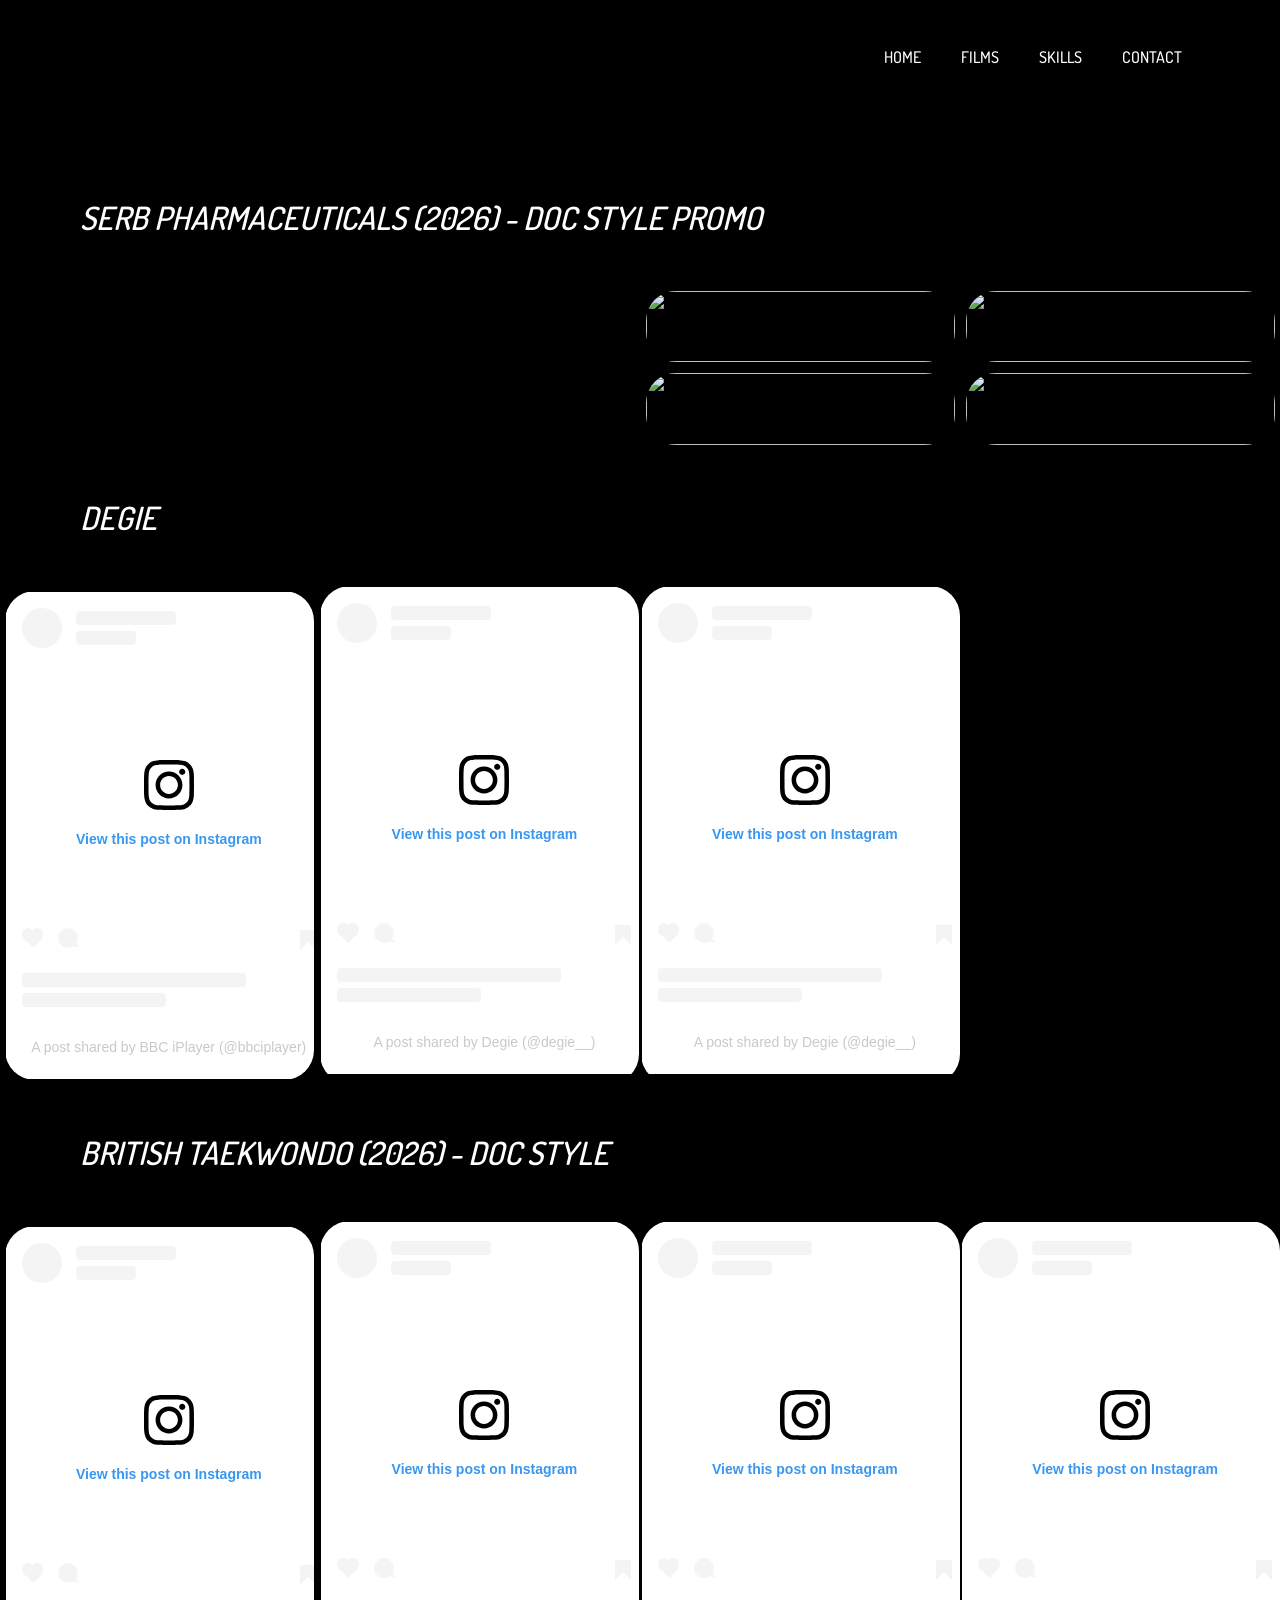
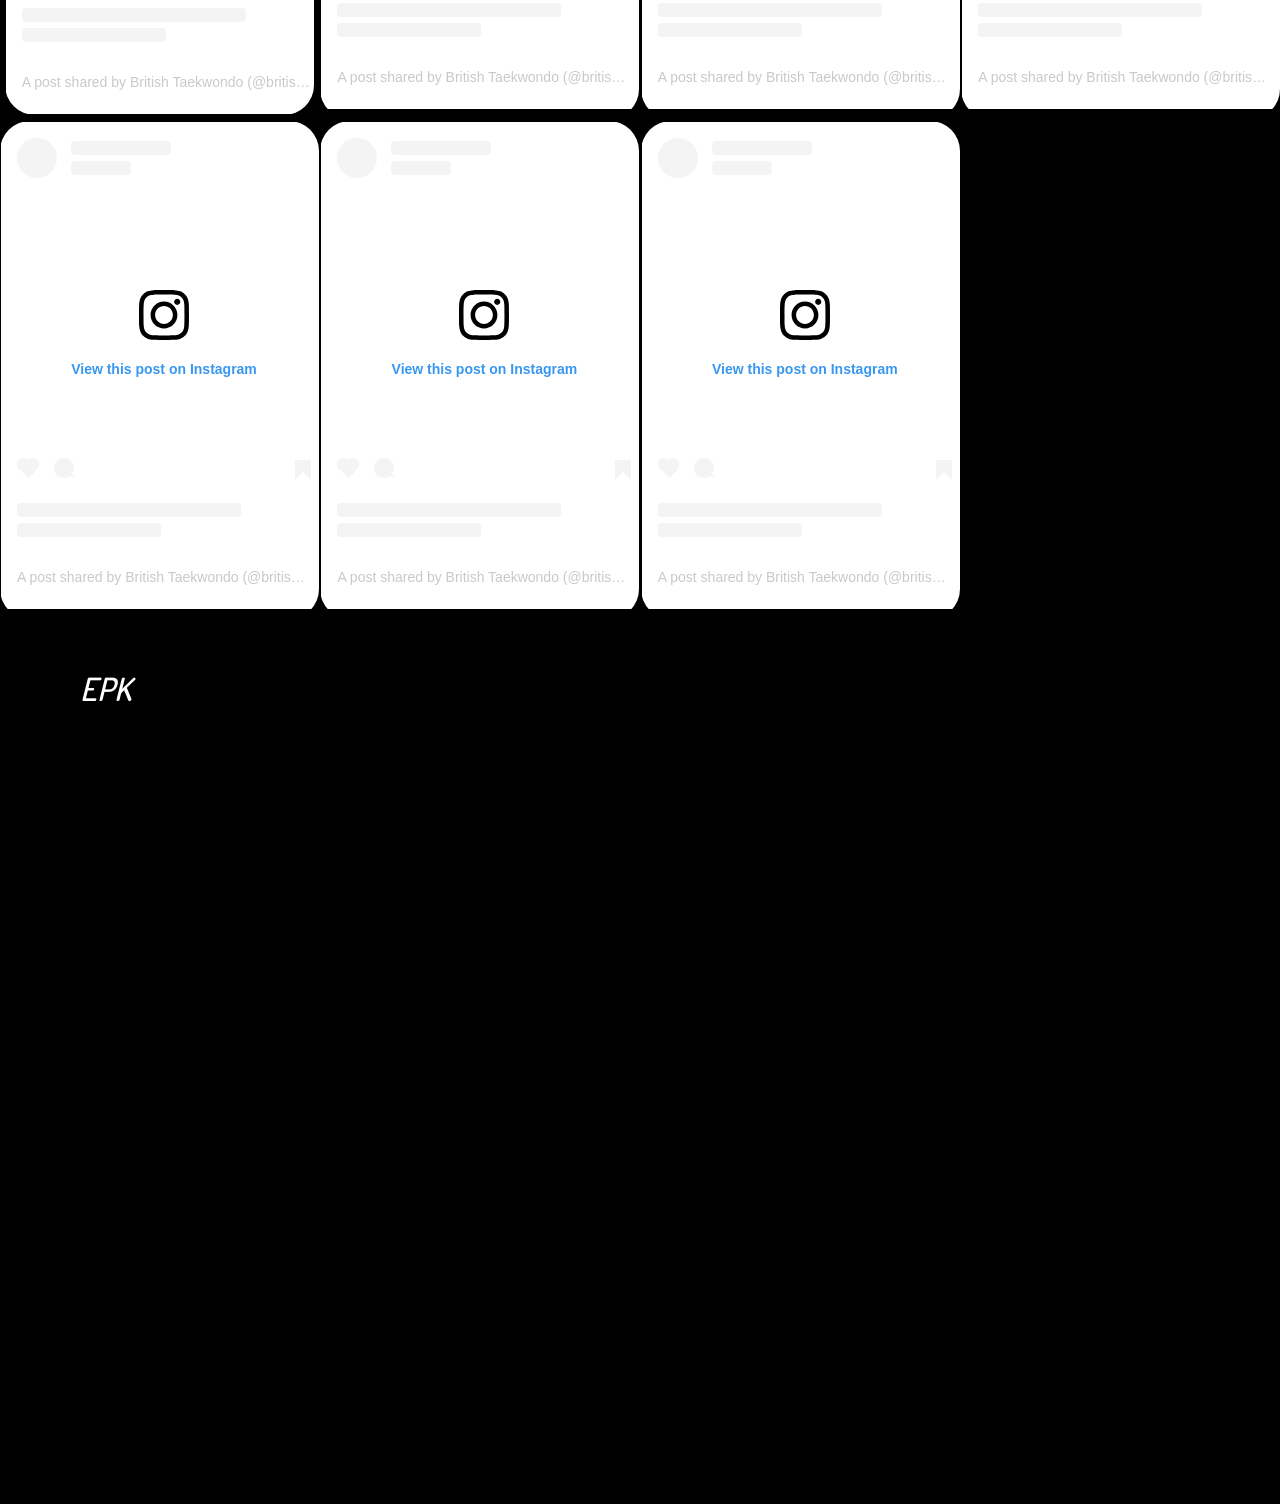
==== brandedcontent.html @ 79740eec "Add files via upload" ====
<!DOCTYPE html>
<html>
	<head>
		<title>My Page!</title>
		<link rel="stylesheet" href="styles.css">
		<link rel="stylesheet" href="gallery.css">
		<script src="jquery/jquery-4.0.0.min.js"></script>
		 <meta name="referrer" content="strict-origin-when-cross-origin" />

		<link rel="preconnect" href="https://fonts.googleapis.com">
		<link rel="preconnect" href="https://fonts.gstatic.com" crossorigin>
		<link href="https://fonts.googleapis.com/css2?family=Dosis:wght@200..800&display=swap" rel="stylesheet">
		<!--<meta name="viewport" content="width=device-width, initial-scale=1">-->
	</head>

	<body>
		<header>
			<div class="bg-image"></div>

			<nav class="navbar">
				<li><a href="index.html">Home</a></li>
				<li data-Id="FilmsMenu" class="FilmsDropDown">Films</a>
					 <div id= "FilmsMenu" style="display:none" class="filmssubnav" >
						<ul >
							<li><a href="narrative.html">Narrative</a></li>
							<li><a href="brandedcontent.html">Branded Content</a></li>
							<li><a href="musicvideos.html">Music Videos</a></li>
							<li><a href="documentary.html">Documentary</a></li>
							<li><a href="artfilm.html">Art Film</a></li>
						</ul>
					</div>
				</li>
				<li><a href="skills.html">Skills</a></li>
				<li><a href="contact.html">Contact</a></li>
			</nav>

<h1 class="MainTitle">
				<div class="PageTitle">Narrative</div><br>

				<div class="SubTitle"></div>

			</h1>


		</header>
<section class = "main-page">
</section>
<!--<h2 class="Project-Text">
<div>The Little Things (2024) - Feature Doc
</div>
</h2>
<div class="documentary-images-grid">
	<div class="documentary-video" style="grid-area: box-1">
	<div class="grid-item">
	<div class="image">
		<iframe width="560" height="315" src="https://www.youtube-nocookie.com/embed/ey2CpAncDqg?si=NuM4FH6A3A0HwoOg" title="YouTube video player" frameborder="0" allow="accelerometer; autoplay; clipboard-write; encrypted-media; gyroscope; picture-in-picture; web-share" referrerpolicy="strict-origin-when-cross-origin" allowfullscreen></iframe>
		</div>
		</div>
	</div>
	<div class="grid-container" style="grid-area: box-2">
	<div class="grid-item">
	<div class="image">
		<img  src="images/littlethings1_orig.jpg" class="littlethings"></img>
		</div>
		</div>

	</div>
	<div class="grid-container" style="grid-area: box-3">
	<div class="grid-item">
	<div class="image">
		<img  src="images/littlethings4_orig.jpg" class="littlethings"></img>
		</div>
		</div>
	</div>
	<div class="grid-container" style="grid-area: box-4">
	<div class="grid-item">
	<div class="image">
		<img  src="images/littlethings3_orig.jpg" class="littlethings"></img>
		</div>
		</div>
	</div>
	<div class="grid-container" style="grid-area: box-5">
	<div class="grid-item">
	<div class="image">
		<img  src="images/Still_3.png" class="littlethings"></img>
		</div>
		</div>
	</div>
	<div class="grid-container" style="grid-area: box-6">
	<div class="grid-item">
	<div class="image">
		<img  src="images/derianstill01_orig.png" class="littlethings"></img>
		</div>
		</div>
	</div>
	<div class="grid-container" style="grid-area: box-7">
	<div class="grid-item">
	<div class="image">
		<img  src="images/Still_2.png" class="littlethings"></img>
	</div>
	</div>
	</div>
</div>


	<h2 class="Project-Text">
<div>Iron Ladies (2025) - Feature Doc
</div>
</h2>


<div class="documentary-images-grid">
	<div class="documentary-video" style="grid-area: box-8">
	<div class="grid-item">
	<div class="image">
		<iframe width="560" height="315" src="https://www.youtube-nocookie.com/embed/KkQBOaJjW_s?si=P8Co6P8lNcVdKnI_" title="YouTube video player" frameborder="0" allow="accelerometer; autoplay; clipboard-write; encrypted-media; gyroscope; picture-in-picture; web-share" referrerpolicy="strict-origin-when-cross-origin" allowfullscreen></iframe>
		</div>
		</div>
	</div>
	<div class="grid-container" style="grid-area: box-9">
	<div class="grid-item">
	<div class="image">
		<img src="images/ironladies01.jpg" class="littlethings"></img>
		</div>
		</div>

	</div>
	<div class="grid-container" style="grid-area: box-10">
	<div class="grid-item">
	<div class="image">
		<img  src="images/ironladies02.jpg" class="littlethings"></img>
		</div>
		</div>
	</div>
	<div class="grid-container" style="grid-area: box-11">
	<div class="grid-item">
	<div class="image">
		<img  src="images/ironladies03.jpg" class="littlethings"></img>
		</div>
		</div>
	</div>
	<div class="grid-container" style="grid-area: box-12">
	<div class="grid-item">
	<div class="image">
		<img  src="images/ironladies04.jpg" class="littlethings"></img>
		</div>
		</div>
	</div>
	<div class="grid-container" style="grid-area: box-13">
	<div class="grid-item">
	<div class="image">
		<img  src="images/ironladies05.jpg" class="littlethings"></img>
		</div>
		</div>
	</div>
	<div class="grid-container" style="grid-area: box-14">
	<div class="grid-item">
	<div class="image">
		<img  src="images/ironladies06.jpg" class="littlethings"></img>
	</div>
	</div>
	</div>
	</div>

	<h2 class="Project-Text">
<div>Gift of Time (2020) Short Doc
</div>
</h2>


<div class="documentary-images-grid">
	<div class="documentary-video" style="grid-area: box-15">
	<div class="grid-item">
	<div class="image">
		<iframe title="vimeo-player" src="https://player.vimeo.com/video/395335014?h=f20d077ee0" width="640" height="360" frameborder="0" referrerpolicy="strict-origin-when-cross-origin" allow="autoplay; fullscreen; picture-in-picture; clipboard-write; encrypted-media; web-share"   allowfullscreen></iframe>
		</div>
		</div>
	</div>
	<div class="grid-container" style="grid-area: box-16">
	<div class="grid-item">
	<div class="image">
		<img  src="images/giftoftime01.png" class="littlethings"></img>
		</div>
		</div>

	</div>
	<div class="grid-container" style="grid-area: box-17">
	<div class="grid-item">
	<div class="image">
		<img  src="images/giftoftime02.png" class="littlethings"></img>
		</div>
		</div>
		</div>
		</div>
<h2 class="Project-Text">
<div>Gift of Time (2020) Short Doc
</div>
</h2>-->
<div class="parent-grid-DISABLED">
<div class="video-grid">

</div>

<h2 class="Project-Text">
<div>SERB Pharmaceuticals (2026) - Doc Style Promo
</div>
</h2>
<div class="new-images-grid">

<div class="grid-container-new">
				<div class="grid-item-video-new">
				<div class="video-new">
					<iframe width="560" height="315" src="https://www.youtube-nocookie.com/embed/b84RQvhLs9Y?si=5wlZ6siwuFZRDehz" title="YouTube video player" frameborder="0" allow="accelerometer; autoplay; clipboard-write; encrypted-media; gyroscope; picture-in-picture; web-share" referrerpolicy="strict-origin-when-cross-origin" allowfullscreen></iframe>
					</div>
					</div>

				</div>


					<div class="grid-container-new">
				<div class="grid-item-new">
				<div class="image-new">
					<img src="images/serb01.jpg" class="littlethings"></img>
					</div>
					</div>

				</div>
				<div class="grid-container-new">
				<div class="grid-item-new">
				<div class="image-new">
					<img  src="images/serb02.jpg" class="littlethings"></img>
					</div>
					</div>
				</div>
				<div class="grid-container-new">
				<div class="grid-item-new">
				<div class="image-new">
					<img  src="images/serb03.jpg" class="littlethings"></img>
					</div>
					</div>
				</div>
				<div class="grid-container-new" >
				<div class="grid-item-new">
				<div class="image-new">
					<img  src="images/serb04.jpg" class="littlethings"></img>
					</div>
					</div>
				</div>







</div>

<h2 class="Project-Text">
<div>Degie
</div>
</h2>
<div class="new-images-grid">

<div class="grid-container-reels">

<div class="grid-item-new">
<div class="image-new">
<blockquote class="instagram-media" data-instgrm-permalink="https://www.instagram.com/reel/DfH4t9-I39t/?utm_source=ig_embed&amp;utm_campaign=loading" data-instgrm-version="14" style=" background:#FFF; border:0; border-radius:3px; box-shadow:0 0 1px 0 rgba(0,0,0,0.5),0 1px 10px 0 rgba(0,0,0,0.15); margin: 1px; max-width:540px; min-width:326px; padding:0; width:99.375%; width:-webkit-calc(100% - 2px); width:calc(100% - 2px);"><div style="padding:16px;"> <a href="https://www.instagram.com/reel/DfH4t9-I39t/?utm_source=ig_embed&amp;utm_campaign=loading" style=" background:#FFFFFF; line-height:0; padding:0 0; text-align:center; text-decoration:none; width:100%;" target="_blank"> <div style=" display: flex; flex-direction: row; align-items: center;"> <div style="background-color: #F4F4F4; border-radius: 50%; flex-grow: 0; height: 40px; margin-right: 14px; width: 40px;"></div> <div style="display: flex; flex-direction: column; flex-grow: 1; justify-content: center;"> <div style=" background-color: #F4F4F4; border-radius: 4px; flex-grow: 0; height: 14px; margin-bottom: 6px; width: 100px;"></div> <div style=" background-color: #F4F4F4; border-radius: 4px; flex-grow: 0; height: 14px; width: 60px;"></div></div></div><div style="padding: 19% 0;"></div> <div style="display:block; height:50px; margin:0 auto 12px; width:50px;"><svg width="50px" height="50px" viewBox="0 0 60 60" version="1.1" xmlns="https://www.w3.org/2000/svg" xmlns:xlink="https://www.w3.org/1999/xlink"><g stroke="none" stroke-width="1" fill="none" fill-rule="evenodd"><g transform="translate(-511.000000, -20.000000)" fill="#000000"><g><path d="M556.869,30.41 C554.814,30.41 553.148,32.076 553.148,34.131 C553.148,36.186 554.814,37.852 556.869,37.852 C558.924,37.852 560.59,36.186 560.59,34.131 C560.59,32.076 558.924,30.41 556.869,30.41 M541,60.657 C535.114,60.657 530.342,55.887 530.342,50 C530.342,44.114 535.114,39.342 541,39.342 C546.887,39.342 551.658,44.114 551.658,50 C551.658,55.887 546.887,60.657 541,60.657 M541,33.886 C532.1,33.886 524.886,41.1 524.886,50 C524.886,58.899 532.1,66.113 541,66.113 C549.9,66.113 557.115,58.899 557.115,50 C557.115,41.1 549.9,33.886 541,33.886 M565.378,62.101 C565.244,65.022 564.756,66.606 564.346,67.663 C563.803,69.06 563.154,70.057 562.106,71.106 C561.058,72.155 560.06,72.803 558.662,73.347 C557.607,73.757 556.021,74.244 553.102,74.378 C549.944,74.521 548.997,74.552 541,74.552 C533.003,74.552 532.056,74.521 528.898,74.378 C525.979,74.244 524.393,73.757 523.338,73.347 C521.94,72.803 520.942,72.155 519.894,71.106 C518.846,70.057 518.197,69.06 517.654,67.663 C517.244,66.606 516.755,65.022 516.623,62.101 C516.479,58.943 516.448,57.996 516.448,50 C516.448,42.003 516.479,41.056 516.623,37.899 C516.755,34.978 517.244,33.391 517.654,32.338 C518.197,30.938 518.846,29.942 519.894,28.894 C520.942,27.846 521.94,27.196 523.338,26.654 C524.393,26.244 525.979,25.756 528.898,25.623 C532.057,25.479 533.004,25.448 541,25.448 C548.997,25.448 549.943,25.479 553.102,25.623 C556.021,25.756 557.607,26.244 558.662,26.654 C560.06,27.196 561.058,27.846 562.106,28.894 C563.154,29.942 563.803,30.938 564.346,32.338 C564.756,33.391 565.244,34.978 565.378,37.899 C565.522,41.056 565.552,42.003 565.552,50 C565.552,57.996 565.522,58.943 565.378,62.101 M570.82,37.631 C570.674,34.438 570.167,32.258 569.425,30.349 C568.659,28.377 567.633,26.702 565.965,25.035 C564.297,23.368 562.623,22.342 560.652,21.575 C558.743,20.834 556.562,20.326 553.369,20.18 C550.169,20.033 549.148,20 541,20 C532.853,20 531.831,20.033 528.631,20.18 C525.438,20.326 523.257,20.834 521.349,21.575 C519.376,22.342 517.703,23.368 516.035,25.035 C514.368,26.702 513.342,28.377 512.574,30.349 C511.834,32.258 511.326,34.438 511.181,37.631 C511.035,40.831 511,41.851 511,50 C511,58.147 511.035,59.17 511.181,62.369 C511.326,65.562 511.834,67.743 512.574,69.651 C513.342,71.625 514.368,73.296 516.035,74.965 C517.703,76.634 519.376,77.658 521.349,78.425 C523.257,79.167 525.438,79.673 528.631,79.82 C531.831,79.965 532.853,80.001 541,80.001 C549.148,80.001 550.169,79.965 553.369,79.82 C556.562,79.673 558.743,79.167 560.652,78.425 C562.623,77.658 564.297,76.634 565.965,74.965 C567.633,73.296 568.659,71.625 569.425,69.651 C570.167,67.743 570.674,65.562 570.82,62.369 C570.966,59.17 571,58.147 571,50 C571,41.851 570.966,40.831 570.82,37.631"></path></g></g></g></svg></div><div style="padding-top: 8px;"> <div style=" color:#3897f0; font-family:Arial,sans-serif; font-size:14px; font-style:normal; font-weight:550; line-height:18px;">View this post on Instagram</div></div><div style="padding: 12.5% 0;"></div> <div style="display: flex; flex-direction: row; margin-bottom: 14px; align-items: center;"><div> <div style="background-color: #F4F4F4; border-radius: 50%; height: 12.5px; width: 12.5px; transform: translateX(0px) translateY(7px);"></div> <div style="background-color: #F4F4F4; height: 12.5px; transform: rotate(-45deg) translateX(3px) translateY(1px); width: 12.5px; flex-grow: 0; margin-right: 14px; margin-left: 2px;"></div> <div style="background-color: #F4F4F4; border-radius: 50%; height: 12.5px; width: 12.5px; transform: translateX(9px) translateY(-18px);"></div></div><div style="margin-left: 8px;"> <div style=" background-color: #F4F4F4; border-radius: 50%; flex-grow: 0; height: 20px; width: 20px;"></div> <div style=" width: 0; height: 0; border-top: 2px solid transparent; border-left: 6px solid #f4f4f4; border-bottom: 2px solid transparent; transform: translateX(16px) translateY(-4px) rotate(30deg)"></div></div><div style="margin-left: auto;"> <div style=" width: 0px; border-top: 8px solid #F4F4F4; border-right: 8px solid transparent; transform: translateY(16px);"></div> <div style=" background-color: #F4F4F4; flex-grow: 0; height: 12px; width: 16px; transform: translateY(-4px);"></div> <div style=" width: 0; height: 0; border-top: 8px solid #F4F4F4; border-left: 8px solid transparent; transform: translateY(-4px) translateX(8px);"></div></div></div> <div style="display: flex; flex-direction: column; flex-grow: 1; justify-content: center; margin-bottom: 24px;"> <div style=" background-color: #F4F4F4; border-radius: 4px; flex-grow: 0; height: 14px; margin-bottom: 6px; width: 224px;"></div> <div style=" background-color: #F4F4F4; border-radius: 4px; flex-grow: 0; height: 14px; width: 144px;"></div></div></a><p style=" color:#c9c8cd; font-family:Arial,sans-serif; font-size:14px; line-height:17px; margin-bottom:0; margin-top:8px; overflow:hidden; padding:8px 0 7px; text-align:center; text-overflow:ellipsis; white-space:nowrap;"><a href="https://www.instagram.com/reel/DfH4t9-I39t/?utm_source=ig_embed&amp;utm_campaign=loading" style=" color:#c9c8cd; font-family:Arial,sans-serif; font-size:14px; font-style:normal; font-weight:normal; line-height:17px; text-decoration:none;" target="_blank">A post shared by BBC iPlayer (@bbciplayer)</a></p></div></blockquote>
<script async src="//www.instagram.com/embed.js"></script>


</div>
</div>
</div>

<div class="grid-item-new">
<div class="image-new">
<blockquote class="instagram-media" data-instgrm-permalink="https://www.instagram.com/reel/Db6PVHSEe67/?utm_source=ig_embed&amp;utm_campaign=loading" data-instgrm-version="14" style=" background:#FFF; border:0; border-radius:3px; box-shadow:0 0 1px 0 rgba(0,0,0,0.5),0 1px 10px 0 rgba(0,0,0,0.15); margin: 1px; max-width:540px; min-width:326px; padding:0; width:99.375%; width:-webkit-calc(100% - 2px); width:calc(100% - 2px);"><div style="padding:16px;"> <a href="https://www.instagram.com/reel/Db6PVHSEe67/?utm_source=ig_embed&amp;utm_campaign=loading" style=" background:#FFFFFF; line-height:0; padding:0 0; text-align:center; text-decoration:none; width:100%;" target="_blank"> <div style=" display: flex; flex-direction: row; align-items: center;"> <div style="background-color: #F4F4F4; border-radius: 50%; flex-grow: 0; height: 40px; margin-right: 14px; width: 40px;"></div> <div style="display: flex; flex-direction: column; flex-grow: 1; justify-content: center;"> <div style=" background-color: #F4F4F4; border-radius: 4px; flex-grow: 0; height: 14px; margin-bottom: 6px; width: 100px;"></div> <div style=" background-color: #F4F4F4; border-radius: 4px; flex-grow: 0; height: 14px; width: 60px;"></div></div></div><div style="padding: 19% 0;"></div> <div style="display:block; height:50px; margin:0 auto 12px; width:50px;"><svg width="50px" height="50px" viewBox="0 0 60 60" version="1.1" xmlns="https://www.w3.org/2000/svg" xmlns:xlink="https://www.w3.org/1999/xlink"><g stroke="none" stroke-width="1" fill="none" fill-rule="evenodd"><g transform="translate(-511.000000, -20.000000)" fill="#000000"><g><path d="M556.869,30.41 C554.814,30.41 553.148,32.076 553.148,34.131 C553.148,36.186 554.814,37.852 556.869,37.852 C558.924,37.852 560.59,36.186 560.59,34.131 C560.59,32.076 558.924,30.41 556.869,30.41 M541,60.657 C535.114,60.657 530.342,55.887 530.342,50 C530.342,44.114 535.114,39.342 541,39.342 C546.887,39.342 551.658,44.114 551.658,50 C551.658,55.887 546.887,60.657 541,60.657 M541,33.886 C532.1,33.886 524.886,41.1 524.886,50 C524.886,58.899 532.1,66.113 541,66.113 C549.9,66.113 557.115,58.899 557.115,50 C557.115,41.1 549.9,33.886 541,33.886 M565.378,62.101 C565.244,65.022 564.756,66.606 564.346,67.663 C563.803,69.06 563.154,70.057 562.106,71.106 C561.058,72.155 560.06,72.803 558.662,73.347 C557.607,73.757 556.021,74.244 553.102,74.378 C549.944,74.521 548.997,74.552 541,74.552 C533.003,74.552 532.056,74.521 528.898,74.378 C525.979,74.244 524.393,73.757 523.338,73.347 C521.94,72.803 520.942,72.155 519.894,71.106 C518.846,70.057 518.197,69.06 517.654,67.663 C517.244,66.606 516.755,65.022 516.623,62.101 C516.479,58.943 516.448,57.996 516.448,50 C516.448,42.003 516.479,41.056 516.623,37.899 C516.755,34.978 517.244,33.391 517.654,32.338 C518.197,30.938 518.846,29.942 519.894,28.894 C520.942,27.846 521.94,27.196 523.338,26.654 C524.393,26.244 525.979,25.756 528.898,25.623 C532.057,25.479 533.004,25.448 541,25.448 C548.997,25.448 549.943,25.479 553.102,25.623 C556.021,25.756 557.607,26.244 558.662,26.654 C560.06,27.196 561.058,27.846 562.106,28.894 C563.154,29.942 563.803,30.938 564.346,32.338 C564.756,33.391 565.244,34.978 565.378,37.899 C565.522,41.056 565.552,42.003 565.552,50 C565.552,57.996 565.522,58.943 565.378,62.101 M570.82,37.631 C570.674,34.438 570.167,32.258 569.425,30.349 C568.659,28.377 567.633,26.702 565.965,25.035 C564.297,23.368 562.623,22.342 560.652,21.575 C558.743,20.834 556.562,20.326 553.369,20.18 C550.169,20.033 549.148,20 541,20 C532.853,20 531.831,20.033 528.631,20.18 C525.438,20.326 523.257,20.834 521.349,21.575 C519.376,22.342 517.703,23.368 516.035,25.035 C514.368,26.702 513.342,28.377 512.574,30.349 C511.834,32.258 511.326,34.438 511.181,37.631 C511.035,40.831 511,41.851 511,50 C511,58.147 511.035,59.17 511.181,62.369 C511.326,65.562 511.834,67.743 512.574,69.651 C513.342,71.625 514.368,73.296 516.035,74.965 C517.703,76.634 519.376,77.658 521.349,78.425 C523.257,79.167 525.438,79.673 528.631,79.82 C531.831,79.965 532.853,80.001 541,80.001 C549.148,80.001 550.169,79.965 553.369,79.82 C556.562,79.673 558.743,79.167 560.652,78.425 C562.623,77.658 564.297,76.634 565.965,74.965 C567.633,73.296 568.659,71.625 569.425,69.651 C570.167,67.743 570.674,65.562 570.82,62.369 C570.966,59.17 571,58.147 571,50 C571,41.851 570.966,40.831 570.82,37.631"></path></g></g></g></svg></div><div style="padding-top: 8px;"> <div style=" color:#3897f0; font-family:Arial,sans-serif; font-size:14px; font-style:normal; font-weight:550; line-height:18px;">View this post on Instagram</div></div><div style="padding: 12.5% 0;"></div> <div style="display: flex; flex-direction: row; margin-bottom: 14px; align-items: center;"><div> <div style="background-color: #F4F4F4; border-radius: 50%; height: 12.5px; width: 12.5px; transform: translateX(0px) translateY(7px);"></div> <div style="background-color: #F4F4F4; height: 12.5px; transform: rotate(-45deg) translateX(3px) translateY(1px); width: 12.5px; flex-grow: 0; margin-right: 14px; margin-left: 2px;"></div> <div style="background-color: #F4F4F4; border-radius: 50%; height: 12.5px; width: 12.5px; transform: translateX(9px) translateY(-18px);"></div></div><div style="margin-left: 8px;"> <div style=" background-color: #F4F4F4; border-radius: 50%; flex-grow: 0; height: 20px; width: 20px;"></div> <div style=" width: 0; height: 0; border-top: 2px solid transparent; border-left: 6px solid #f4f4f4; border-bottom: 2px solid transparent; transform: translateX(16px) translateY(-4px) rotate(30deg)"></div></div><div style="margin-left: auto;"> <div style=" width: 0px; border-top: 8px solid #F4F4F4; border-right: 8px solid transparent; transform: translateY(16px);"></div> <div style=" background-color: #F4F4F4; flex-grow: 0; height: 12px; width: 16px; transform: translateY(-4px);"></div> <div style=" width: 0; height: 0; border-top: 8px solid #F4F4F4; border-left: 8px solid transparent; transform: translateY(-4px) translateX(8px);"></div></div></div> <div style="display: flex; flex-direction: column; flex-grow: 1; justify-content: center; margin-bottom: 24px;"> <div style=" background-color: #F4F4F4; border-radius: 4px; flex-grow: 0; height: 14px; margin-bottom: 6px; width: 224px;"></div> <div style=" background-color: #F4F4F4; border-radius: 4px; flex-grow: 0; height: 14px; width: 144px;"></div></div></a><p style=" color:#c9c8cd; font-family:Arial,sans-serif; font-size:14px; line-height:17px; margin-bottom:0; margin-top:8px; overflow:hidden; padding:8px 0 7px; text-align:center; text-overflow:ellipsis; white-space:nowrap;"><a href="https://www.instagram.com/reel/Db6PVHSEe67/?utm_source=ig_embed&amp;utm_campaign=loading" style=" color:#c9c8cd; font-family:Arial,sans-serif; font-size:14px; font-style:normal; font-weight:normal; line-height:17px; text-decoration:none;" target="_blank">A post shared by Degie (@degie__)</a></p></div></blockquote>
<script async src="//www.instagram.com/embed.js"></script>



</div>
</div>

<div class="grid-item-new">
<div class="image-new">

<blockquote class="instagram-media" data-instgrm-permalink="https://www.instagram.com/reel/DJlaxjjMzIG/?utm_source=ig_embed&amp;utm_campaign=loading" data-instgrm-version="14" style=" background:#FFF; border:0; border-radius:3px; box-shadow:0 0 1px 0 rgba(0,0,0,0.5),0 1px 10px 0 rgba(0,0,0,0.15); margin: 1px; max-width:540px; min-width:326px; padding:0; width:99.375%; width:-webkit-calc(100% - 2px); width:calc(100% - 2px);"><div style="padding:16px;"> <a href="https://www.instagram.com/reel/DJlaxjjMzIG/?utm_source=ig_embed&amp;utm_campaign=loading" style=" background:#FFFFFF; line-height:0; padding:0 0; text-align:center; text-decoration:none; width:100%;" target="_blank"> <div style=" display: flex; flex-direction: row; align-items: center;"> <div style="background-color: #F4F4F4; border-radius: 50%; flex-grow: 0; height: 40px; margin-right: 14px; width: 40px;"></div> <div style="display: flex; flex-direction: column; flex-grow: 1; justify-content: center;"> <div style=" background-color: #F4F4F4; border-radius: 4px; flex-grow: 0; height: 14px; margin-bottom: 6px; width: 100px;"></div> <div style=" background-color: #F4F4F4; border-radius: 4px; flex-grow: 0; height: 14px; width: 60px;"></div></div></div><div style="padding: 19% 0;"></div> <div style="display:block; height:50px; margin:0 auto 12px; width:50px;"><svg width="50px" height="50px" viewBox="0 0 60 60" version="1.1" xmlns="https://www.w3.org/2000/svg" xmlns:xlink="https://www.w3.org/1999/xlink"><g stroke="none" stroke-width="1" fill="none" fill-rule="evenodd"><g transform="translate(-511.000000, -20.000000)" fill="#000000"><g><path d="M556.869,30.41 C554.814,30.41 553.148,32.076 553.148,34.131 C553.148,36.186 554.814,37.852 556.869,37.852 C558.924,37.852 560.59,36.186 560.59,34.131 C560.59,32.076 558.924,30.41 556.869,30.41 M541,60.657 C535.114,60.657 530.342,55.887 530.342,50 C530.342,44.114 535.114,39.342 541,39.342 C546.887,39.342 551.658,44.114 551.658,50 C551.658,55.887 546.887,60.657 541,60.657 M541,33.886 C532.1,33.886 524.886,41.1 524.886,50 C524.886,58.899 532.1,66.113 541,66.113 C549.9,66.113 557.115,58.899 557.115,50 C557.115,41.1 549.9,33.886 541,33.886 M565.378,62.101 C565.244,65.022 564.756,66.606 564.346,67.663 C563.803,69.06 563.154,70.057 562.106,71.106 C561.058,72.155 560.06,72.803 558.662,73.347 C557.607,73.757 556.021,74.244 553.102,74.378 C549.944,74.521 548.997,74.552 541,74.552 C533.003,74.552 532.056,74.521 528.898,74.378 C525.979,74.244 524.393,73.757 523.338,73.347 C521.94,72.803 520.942,72.155 519.894,71.106 C518.846,70.057 518.197,69.06 517.654,67.663 C517.244,66.606 516.755,65.022 516.623,62.101 C516.479,58.943 516.448,57.996 516.448,50 C516.448,42.003 516.479,41.056 516.623,37.899 C516.755,34.978 517.244,33.391 517.654,32.338 C518.197,30.938 518.846,29.942 519.894,28.894 C520.942,27.846 521.94,27.196 523.338,26.654 C524.393,26.244 525.979,25.756 528.898,25.623 C532.057,25.479 533.004,25.448 541,25.448 C548.997,25.448 549.943,25.479 553.102,25.623 C556.021,25.756 557.607,26.244 558.662,26.654 C560.06,27.196 561.058,27.846 562.106,28.894 C563.154,29.942 563.803,30.938 564.346,32.338 C564.756,33.391 565.244,34.978 565.378,37.899 C565.522,41.056 565.552,42.003 565.552,50 C565.552,57.996 565.522,58.943 565.378,62.101 M570.82,37.631 C570.674,34.438 570.167,32.258 569.425,30.349 C568.659,28.377 567.633,26.702 565.965,25.035 C564.297,23.368 562.623,22.342 560.652,21.575 C558.743,20.834 556.562,20.326 553.369,20.18 C550.169,20.033 549.148,20 541,20 C532.853,20 531.831,20.033 528.631,20.18 C525.438,20.326 523.257,20.834 521.349,21.575 C519.376,22.342 517.703,23.368 516.035,25.035 C514.368,26.702 513.342,28.377 512.574,30.349 C511.834,32.258 511.326,34.438 511.181,37.631 C511.035,40.831 511,41.851 511,50 C511,58.147 511.035,59.17 511.181,62.369 C511.326,65.562 511.834,67.743 512.574,69.651 C513.342,71.625 514.368,73.296 516.035,74.965 C517.703,76.634 519.376,77.658 521.349,78.425 C523.257,79.167 525.438,79.673 528.631,79.82 C531.831,79.965 532.853,80.001 541,80.001 C549.148,80.001 550.169,79.965 553.369,79.82 C556.562,79.673 558.743,79.167 560.652,78.425 C562.623,77.658 564.297,76.634 565.965,74.965 C567.633,73.296 568.659,71.625 569.425,69.651 C570.167,67.743 570.674,65.562 570.82,62.369 C570.966,59.17 571,58.147 571,50 C571,41.851 570.966,40.831 570.82,37.631"></path></g></g></g></svg></div><div style="padding-top: 8px;"> <div style=" color:#3897f0; font-family:Arial,sans-serif; font-size:14px; font-style:normal; font-weight:550; line-height:18px;">View this post on Instagram</div></div><div style="padding: 12.5% 0;"></div> <div style="display: flex; flex-direction: row; margin-bottom: 14px; align-items: center;"><div> <div style="background-color: #F4F4F4; border-radius: 50%; height: 12.5px; width: 12.5px; transform: translateX(0px) translateY(7px);"></div> <div style="background-color: #F4F4F4; height: 12.5px; transform: rotate(-45deg) translateX(3px) translateY(1px); width: 12.5px; flex-grow: 0; margin-right: 14px; margin-left: 2px;"></div> <div style="background-color: #F4F4F4; border-radius: 50%; height: 12.5px; width: 12.5px; transform: translateX(9px) translateY(-18px);"></div></div><div style="margin-left: 8px;"> <div style=" background-color: #F4F4F4; border-radius: 50%; flex-grow: 0; height: 20px; width: 20px;"></div> <div style=" width: 0; height: 0; border-top: 2px solid transparent; border-left: 6px solid #f4f4f4; border-bottom: 2px solid transparent; transform: translateX(16px) translateY(-4px) rotate(30deg)"></div></div><div style="margin-left: auto;"> <div style=" width: 0px; border-top: 8px solid #F4F4F4; border-right: 8px solid transparent; transform: translateY(16px);"></div> <div style=" background-color: #F4F4F4; flex-grow: 0; height: 12px; width: 16px; transform: translateY(-4px);"></div> <div style=" width: 0; height: 0; border-top: 8px solid #F4F4F4; border-left: 8px solid transparent; transform: translateY(-4px) translateX(8px);"></div></div></div> <div style="display: flex; flex-direction: column; flex-grow: 1; justify-content: center; margin-bottom: 24px;"> <div style=" background-color: #F4F4F4; border-radius: 4px; flex-grow: 0; height: 14px; margin-bottom: 6px; width: 224px;"></div> <div style=" background-color: #F4F4F4; border-radius: 4px; flex-grow: 0; height: 14px; width: 144px;"></div></div></a><p style=" color:#c9c8cd; font-family:Arial,sans-serif; font-size:14px; line-height:17px; margin-bottom:0; margin-top:8px; overflow:hidden; padding:8px 0 7px; text-align:center; text-overflow:ellipsis; white-space:nowrap;"><a href="https://www.instagram.com/reel/DJlaxjjMzIG/?utm_source=ig_embed&amp;utm_campaign=loading" style=" color:#c9c8cd; font-family:Arial,sans-serif; font-size:14px; font-style:normal; font-weight:normal; line-height:17px; text-decoration:none;" target="_blank">A post shared by Degie (@degie__)</a></p></div></blockquote>
<script async src="//www.instagram.com/embed.js"></script>

</div>
</div>




</div>

<h2 class="Project-Text">
<div>British Taekwondo (2026) - Doc Style
</div>
</h2>

<div class="new-images-grid">

<div class="grid-container-reels">


				<div class="grid-item-new">
				<div class="image-new">
					<blockquote class="instagram-media" data-instgrm-permalink="https://www.instagram.com/reel/DZsqzcJuF50/?utm_source=ig_embed&amp;utm_campaign=loading" data-instgrm-version="14" style=" background:#FFF; border:0; border-radius:3px; box-shadow:0 0 1px 0 rgba(0,0,0,0.5),0 1px 10px 0 rgba(0,0,0,0.15); margin: 1px; max-width:540px; min-width:326px; padding:0; width:99.375%; width:-webkit-calc(100% - 2px); width:calc(100% - 2px);"><div style="padding:16px;"> <a href="https://www.instagram.com/reel/DZsqzcJuF50/?utm_source=ig_embed&amp;utm_campaign=loading" style=" background:#FFFFFF; line-height:0; padding:0 0; text-align:center; text-decoration:none; width:100%;" target="_blank"> <div style=" display: flex; flex-direction: row; align-items: center;"> <div style="background-color: #F4F4F4; border-radius: 50%; flex-grow: 0; height: 40px; margin-right: 14px; width: 40px;"></div> <div style="display: flex; flex-direction: column; flex-grow: 1; justify-content: center;"> <div style=" background-color: #F4F4F4; border-radius: 4px; flex-grow: 0; height: 14px; margin-bottom: 6px; width: 100px;"></div> <div style=" background-color: #F4F4F4; border-radius: 4px; flex-grow: 0; height: 14px; width: 60px;"></div></div></div><div style="padding: 19% 0;"></div> <div style="display:block; height:50px; margin:0 auto 12px; width:50px;"><svg width="50px" height="50px" viewBox="0 0 60 60" version="1.1" xmlns="https://www.w3.org/2000/svg" xmlns:xlink="https://www.w3.org/1999/xlink"><g stroke="none" stroke-width="1" fill="none" fill-rule="evenodd"><g transform="translate(-511.000000, -20.000000)" fill="#000000"><g><path d="M556.869,30.41 C554.814,30.41 553.148,32.076 553.148,34.131 C553.148,36.186 554.814,37.852 556.869,37.852 C558.924,37.852 560.59,36.186 560.59,34.131 C560.59,32.076 558.924,30.41 556.869,30.41 M541,60.657 C535.114,60.657 530.342,55.887 530.342,50 C530.342,44.114 535.114,39.342 541,39.342 C546.887,39.342 551.658,44.114 551.658,50 C551.658,55.887 546.887,60.657 541,60.657 M541,33.886 C532.1,33.886 524.886,41.1 524.886,50 C524.886,58.899 532.1,66.113 541,66.113 C549.9,66.113 557.115,58.899 557.115,50 C557.115,41.1 549.9,33.886 541,33.886 M565.378,62.101 C565.244,65.022 564.756,66.606 564.346,67.663 C563.803,69.06 563.154,70.057 562.106,71.106 C561.058,72.155 560.06,72.803 558.662,73.347 C557.607,73.757 556.021,74.244 553.102,74.378 C549.944,74.521 548.997,74.552 541,74.552 C533.003,74.552 532.056,74.521 528.898,74.378 C525.979,74.244 524.393,73.757 523.338,73.347 C521.94,72.803 520.942,72.155 519.894,71.106 C518.846,70.057 518.197,69.06 517.654,67.663 C517.244,66.606 516.755,65.022 516.623,62.101 C516.479,58.943 516.448,57.996 516.448,50 C516.448,42.003 516.479,41.056 516.623,37.899 C516.755,34.978 517.244,33.391 517.654,32.338 C518.197,30.938 518.846,29.942 519.894,28.894 C520.942,27.846 521.94,27.196 523.338,26.654 C524.393,26.244 525.979,25.756 528.898,25.623 C532.057,25.479 533.004,25.448 541,25.448 C548.997,25.448 549.943,25.479 553.102,25.623 C556.021,25.756 557.607,26.244 558.662,26.654 C560.06,27.196 561.058,27.846 562.106,28.894 C563.154,29.942 563.803,30.938 564.346,32.338 C564.756,33.391 565.244,34.978 565.378,37.899 C565.522,41.056 565.552,42.003 565.552,50 C565.552,57.996 565.522,58.943 565.378,62.101 M570.82,37.631 C570.674,34.438 570.167,32.258 569.425,30.349 C568.659,28.377 567.633,26.702 565.965,25.035 C564.297,23.368 562.623,22.342 560.652,21.575 C558.743,20.834 556.562,20.326 553.369,20.18 C550.169,20.033 549.148,20 541,20 C532.853,20 531.831,20.033 528.631,20.18 C525.438,20.326 523.257,20.834 521.349,21.575 C519.376,22.342 517.703,23.368 516.035,25.035 C514.368,26.702 513.342,28.377 512.574,30.349 C511.834,32.258 511.326,34.438 511.181,37.631 C511.035,40.831 511,41.851 511,50 C511,58.147 511.035,59.17 511.181,62.369 C511.326,65.562 511.834,67.743 512.574,69.651 C513.342,71.625 514.368,73.296 516.035,74.965 C517.703,76.634 519.376,77.658 521.349,78.425 C523.257,79.167 525.438,79.673 528.631,79.82 C531.831,79.965 532.853,80.001 541,80.001 C549.148,80.001 550.169,79.965 553.369,79.82 C556.562,79.673 558.743,79.167 560.652,78.425 C562.623,77.658 564.297,76.634 565.965,74.965 C567.633,73.296 568.659,71.625 569.425,69.651 C570.167,67.743 570.674,65.562 570.82,62.369 C570.966,59.17 571,58.147 571,50 C571,41.851 570.966,40.831 570.82,37.631"></path></g></g></g></svg></div><div style="padding-top: 8px;"> <div style=" color:#3897f0; font-family:Arial,sans-serif; font-size:14px; font-style:normal; font-weight:550; line-height:18px;">View this post on Instagram</div></div><div style="padding: 12.5% 0;"></div> <div style="display: flex; flex-direction: row; margin-bottom: 14px; align-items: center;"><div> <div style="background-color: #F4F4F4; border-radius: 50%; height: 12.5px; width: 12.5px; transform: translateX(0px) translateY(7px);"></div> <div style="background-color: #F4F4F4; height: 12.5px; transform: rotate(-45deg) translateX(3px) translateY(1px); width: 12.5px; flex-grow: 0; margin-right: 14px; margin-left: 2px;"></div> <div style="background-color: #F4F4F4; border-radius: 50%; height: 12.5px; width: 12.5px; transform: translateX(9px) translateY(-18px);"></div></div><div style="margin-left: 8px;"> <div style=" background-color: #F4F4F4; border-radius: 50%; flex-grow: 0; height: 20px; width: 20px;"></div> <div style=" width: 0; height: 0; border-top: 2px solid transparent; border-left: 6px solid #f4f4f4; border-bottom: 2px solid transparent; transform: translateX(16px) translateY(-4px) rotate(30deg)"></div></div><div style="margin-left: auto;"> <div style=" width: 0px; border-top: 8px solid #F4F4F4; border-right: 8px solid transparent; transform: translateY(16px);"></div> <div style=" background-color: #F4F4F4; flex-grow: 0; height: 12px; width: 16px; transform: translateY(-4px);"></div> <div style=" width: 0; height: 0; border-top: 8px solid #F4F4F4; border-left: 8px solid transparent; transform: translateY(-4px) translateX(8px);"></div></div></div> <div style="display: flex; flex-direction: column; flex-grow: 1; justify-content: center; margin-bottom: 24px;"> <div style=" background-color: #F4F4F4; border-radius: 4px; flex-grow: 0; height: 14px; margin-bottom: 6px; width: 224px;"></div> <div style=" background-color: #F4F4F4; border-radius: 4px; flex-grow: 0; height: 14px; width: 144px;"></div></div></a><p style=" color:#c9c8cd; font-family:Arial,sans-serif; font-size:14px; line-height:17px; margin-bottom:0; margin-top:8px; overflow:hidden; padding:8px 0 7px; text-align:center; text-overflow:ellipsis; white-space:nowrap;"><a href="https://www.instagram.com/reel/DZsqzcJuF50/?utm_source=ig_embed&amp;utm_campaign=loading" style=" color:#c9c8cd; font-family:Arial,sans-serif; font-size:14px; font-style:normal; font-weight:normal; line-height:17px; text-decoration:none;" target="_blank">A post shared by British Taekwondo (@britishtaekwondo)</a></p></div></blockquote>
<script async src="//www.instagram.com/embed.js"></script>
					</div>
					</div>

				</div>

				<div class="grid-item-new">
				<div class="image-new">
					<blockquote class="instagram-media" data-instgrm-permalink="https://www.instagram.com/reel/DfKd9Jxobyo/?utm_source=ig_embed&amp;utm_campaign=loading" data-instgrm-version="14" style=" background:#FFF; border:0; border-radius:3px; box-shadow:0 0 1px 0 rgba(0,0,0,0.5),0 1px 10px 0 rgba(0,0,0,0.15); margin: 1px; max-width:540px; min-width:326px; padding:0; width:99.375%; width:-webkit-calc(100% - 2px); width:calc(100% - 2px);"><div style="padding:16px;"> <a href="https://www.instagram.com/reel/DfKd9Jxobyo/?utm_source=ig_embed&amp;utm_campaign=loading" style=" background:#FFFFFF; line-height:0; padding:0 0; text-align:center; text-decoration:none; width:100%;" target="_blank"> <div style=" display: flex; flex-direction: row; align-items: center;"> <div style="background-color: #F4F4F4; border-radius: 50%; flex-grow: 0; height: 40px; margin-right: 14px; width: 40px;"></div> <div style="display: flex; flex-direction: column; flex-grow: 1; justify-content: center;"> <div style=" background-color: #F4F4F4; border-radius: 4px; flex-grow: 0; height: 14px; margin-bottom: 6px; width: 100px;"></div> <div style=" background-color: #F4F4F4; border-radius: 4px; flex-grow: 0; height: 14px; width: 60px;"></div></div></div><div style="padding: 19% 0;"></div> <div style="display:block; height:50px; margin:0 auto 12px; width:50px;"><svg width="50px" height="50px" viewBox="0 0 60 60" version="1.1" xmlns="https://www.w3.org/2000/svg" xmlns:xlink="https://www.w3.org/1999/xlink"><g stroke="none" stroke-width="1" fill="none" fill-rule="evenodd"><g transform="translate(-511.000000, -20.000000)" fill="#000000"><g><path d="M556.869,30.41 C554.814,30.41 553.148,32.076 553.148,34.131 C553.148,36.186 554.814,37.852 556.869,37.852 C558.924,37.852 560.59,36.186 560.59,34.131 C560.59,32.076 558.924,30.41 556.869,30.41 M541,60.657 C535.114,60.657 530.342,55.887 530.342,50 C530.342,44.114 535.114,39.342 541,39.342 C546.887,39.342 551.658,44.114 551.658,50 C551.658,55.887 546.887,60.657 541,60.657 M541,33.886 C532.1,33.886 524.886,41.1 524.886,50 C524.886,58.899 532.1,66.113 541,66.113 C549.9,66.113 557.115,58.899 557.115,50 C557.115,41.1 549.9,33.886 541,33.886 M565.378,62.101 C565.244,65.022 564.756,66.606 564.346,67.663 C563.803,69.06 563.154,70.057 562.106,71.106 C561.058,72.155 560.06,72.803 558.662,73.347 C557.607,73.757 556.021,74.244 553.102,74.378 C549.944,74.521 548.997,74.552 541,74.552 C533.003,74.552 532.056,74.521 528.898,74.378 C525.979,74.244 524.393,73.757 523.338,73.347 C521.94,72.803 520.942,72.155 519.894,71.106 C518.846,70.057 518.197,69.06 517.654,67.663 C517.244,66.606 516.755,65.022 516.623,62.101 C516.479,58.943 516.448,57.996 516.448,50 C516.448,42.003 516.479,41.056 516.623,37.899 C516.755,34.978 517.244,33.391 517.654,32.338 C518.197,30.938 518.846,29.942 519.894,28.894 C520.942,27.846 521.94,27.196 523.338,26.654 C524.393,26.244 525.979,25.756 528.898,25.623 C532.057,25.479 533.004,25.448 541,25.448 C548.997,25.448 549.943,25.479 553.102,25.623 C556.021,25.756 557.607,26.244 558.662,26.654 C560.06,27.196 561.058,27.846 562.106,28.894 C563.154,29.942 563.803,30.938 564.346,32.338 C564.756,33.391 565.244,34.978 565.378,37.899 C565.522,41.056 565.552,42.003 565.552,50 C565.552,57.996 565.522,58.943 565.378,62.101 M570.82,37.631 C570.674,34.438 570.167,32.258 569.425,30.349 C568.659,28.377 567.633,26.702 565.965,25.035 C564.297,23.368 562.623,22.342 560.652,21.575 C558.743,20.834 556.562,20.326 553.369,20.18 C550.169,20.033 549.148,20 541,20 C532.853,20 531.831,20.033 528.631,20.18 C525.438,20.326 523.257,20.834 521.349,21.575 C519.376,22.342 517.703,23.368 516.035,25.035 C514.368,26.702 513.342,28.377 512.574,30.349 C511.834,32.258 511.326,34.438 511.181,37.631 C511.035,40.831 511,41.851 511,50 C511,58.147 511.035,59.17 511.181,62.369 C511.326,65.562 511.834,67.743 512.574,69.651 C513.342,71.625 514.368,73.296 516.035,74.965 C517.703,76.634 519.376,77.658 521.349,78.425 C523.257,79.167 525.438,79.673 528.631,79.82 C531.831,79.965 532.853,80.001 541,80.001 C549.148,80.001 550.169,79.965 553.369,79.82 C556.562,79.673 558.743,79.167 560.652,78.425 C562.623,77.658 564.297,76.634 565.965,74.965 C567.633,73.296 568.659,71.625 569.425,69.651 C570.167,67.743 570.674,65.562 570.82,62.369 C570.966,59.17 571,58.147 571,50 C571,41.851 570.966,40.831 570.82,37.631"></path></g></g></g></svg></div><div style="padding-top: 8px;"> <div style=" color:#3897f0; font-family:Arial,sans-serif; font-size:14px; font-style:normal; font-weight:550; line-height:18px;">View this post on Instagram</div></div><div style="padding: 12.5% 0;"></div> <div style="display: flex; flex-direction: row; margin-bottom: 14px; align-items: center;"><div> <div style="background-color: #F4F4F4; border-radius: 50%; height: 12.5px; width: 12.5px; transform: translateX(0px) translateY(7px);"></div> <div style="background-color: #F4F4F4; height: 12.5px; transform: rotate(-45deg) translateX(3px) translateY(1px); width: 12.5px; flex-grow: 0; margin-right: 14px; margin-left: 2px;"></div> <div style="background-color: #F4F4F4; border-radius: 50%; height: 12.5px; width: 12.5px; transform: translateX(9px) translateY(-18px);"></div></div><div style="margin-left: 8px;"> <div style=" background-color: #F4F4F4; border-radius: 50%; flex-grow: 0; height: 20px; width: 20px;"></div> <div style=" width: 0; height: 0; border-top: 2px solid transparent; border-left: 6px solid #f4f4f4; border-bottom: 2px solid transparent; transform: translateX(16px) translateY(-4px) rotate(30deg)"></div></div><div style="margin-left: auto;"> <div style=" width: 0px; border-top: 8px solid #F4F4F4; border-right: 8px solid transparent; transform: translateY(16px);"></div> <div style=" background-color: #F4F4F4; flex-grow: 0; height: 12px; width: 16px; transform: translateY(-4px);"></div> <div style=" width: 0; height: 0; border-top: 8px solid #F4F4F4; border-left: 8px solid transparent; transform: translateY(-4px) translateX(8px);"></div></div></div> <div style="display: flex; flex-direction: column; flex-grow: 1; justify-content: center; margin-bottom: 24px;"> <div style=" background-color: #F4F4F4; border-radius: 4px; flex-grow: 0; height: 14px; margin-bottom: 6px; width: 224px;"></div> <div style=" background-color: #F4F4F4; border-radius: 4px; flex-grow: 0; height: 14px; width: 144px;"></div></div></a><p style=" color:#c9c8cd; font-family:Arial,sans-serif; font-size:14px; line-height:17px; margin-bottom:0; margin-top:8px; overflow:hidden; padding:8px 0 7px; text-align:center; text-overflow:ellipsis; white-space:nowrap;"><a href="https://www.instagram.com/reel/DfKd9Jxobyo/?utm_source=ig_embed&amp;utm_campaign=loading" style=" color:#c9c8cd; font-family:Arial,sans-serif; font-size:14px; font-style:normal; font-weight:normal; line-height:17px; text-decoration:none;" target="_blank">A post shared by British Taekwondo (@britishtaekwondo)</a></p></div></blockquote>
<script async src="//www.instagram.com/embed.js"></script>
					</div>
					</div>

<div class="grid-item-new">
				<div class="image-new">

<blockquote class="instagram-media" data-instgrm-permalink="https://www.instagram.com/reel/C_Ta-_qI8Tz/?utm_source=ig_embed&amp;utm_campaign=loading" data-instgrm-version="14" style=" background:#FFF; border:0; border-radius:3px; box-shadow:0 0 1px 0 rgba(0,0,0,0.5),0 1px 10px 0 rgba(0,0,0,0.15); margin: 1px; max-width:540px; min-width:326px; padding:0; width:99.375%; width:-webkit-calc(100% - 2px); width:calc(100% - 2px);"><div style="padding:16px;"> <a href="https://www.instagram.com/reel/C_Ta-_qI8Tz/?utm_source=ig_embed&amp;utm_campaign=loading" style=" background:#FFFFFF; line-height:0; padding:0 0; text-align:center; text-decoration:none; width:100%;" target="_blank"> <div style=" display: flex; flex-direction: row; align-items: center;"> <div style="background-color: #F4F4F4; border-radius: 50%; flex-grow: 0; height: 40px; margin-right: 14px; width: 40px;"></div> <div style="display: flex; flex-direction: column; flex-grow: 1; justify-content: center;"> <div style=" background-color: #F4F4F4; border-radius: 4px; flex-grow: 0; height: 14px; margin-bottom: 6px; width: 100px;"></div> <div style=" background-color: #F4F4F4; border-radius: 4px; flex-grow: 0; height: 14px; width: 60px;"></div></div></div><div style="padding: 19% 0;"></div> <div style="display:block; height:50px; margin:0 auto 12px; width:50px;"><svg width="50px" height="50px" viewBox="0 0 60 60" version="1.1" xmlns="https://www.w3.org/2000/svg" xmlns:xlink="https://www.w3.org/1999/xlink"><g stroke="none" stroke-width="1" fill="none" fill-rule="evenodd"><g transform="translate(-511.000000, -20.000000)" fill="#000000"><g><path d="M556.869,30.41 C554.814,30.41 553.148,32.076 553.148,34.131 C553.148,36.186 554.814,37.852 556.869,37.852 C558.924,37.852 560.59,36.186 560.59,34.131 C560.59,32.076 558.924,30.41 556.869,30.41 M541,60.657 C535.114,60.657 530.342,55.887 530.342,50 C530.342,44.114 535.114,39.342 541,39.342 C546.887,39.342 551.658,44.114 551.658,50 C551.658,55.887 546.887,60.657 541,60.657 M541,33.886 C532.1,33.886 524.886,41.1 524.886,50 C524.886,58.899 532.1,66.113 541,66.113 C549.9,66.113 557.115,58.899 557.115,50 C557.115,41.1 549.9,33.886 541,33.886 M565.378,62.101 C565.244,65.022 564.756,66.606 564.346,67.663 C563.803,69.06 563.154,70.057 562.106,71.106 C561.058,72.155 560.06,72.803 558.662,73.347 C557.607,73.757 556.021,74.244 553.102,74.378 C549.944,74.521 548.997,74.552 541,74.552 C533.003,74.552 532.056,74.521 528.898,74.378 C525.979,74.244 524.393,73.757 523.338,73.347 C521.94,72.803 520.942,72.155 519.894,71.106 C518.846,70.057 518.197,69.06 517.654,67.663 C517.244,66.606 516.755,65.022 516.623,62.101 C516.479,58.943 516.448,57.996 516.448,50 C516.448,42.003 516.479,41.056 516.623,37.899 C516.755,34.978 517.244,33.391 517.654,32.338 C518.197,30.938 518.846,29.942 519.894,28.894 C520.942,27.846 521.94,27.196 523.338,26.654 C524.393,26.244 525.979,25.756 528.898,25.623 C532.057,25.479 533.004,25.448 541,25.448 C548.997,25.448 549.943,25.479 553.102,25.623 C556.021,25.756 557.607,26.244 558.662,26.654 C560.06,27.196 561.058,27.846 562.106,28.894 C563.154,29.942 563.803,30.938 564.346,32.338 C564.756,33.391 565.244,34.978 565.378,37.899 C565.522,41.056 565.552,42.003 565.552,50 C565.552,57.996 565.522,58.943 565.378,62.101 M570.82,37.631 C570.674,34.438 570.167,32.258 569.425,30.349 C568.659,28.377 567.633,26.702 565.965,25.035 C564.297,23.368 562.623,22.342 560.652,21.575 C558.743,20.834 556.562,20.326 553.369,20.18 C550.169,20.033 549.148,20 541,20 C532.853,20 531.831,20.033 528.631,20.18 C525.438,20.326 523.257,20.834 521.349,21.575 C519.376,22.342 517.703,23.368 516.035,25.035 C514.368,26.702 513.342,28.377 512.574,30.349 C511.834,32.258 511.326,34.438 511.181,37.631 C511.035,40.831 511,41.851 511,50 C511,58.147 511.035,59.17 511.181,62.369 C511.326,65.562 511.834,67.743 512.574,69.651 C513.342,71.625 514.368,73.296 516.035,74.965 C517.703,76.634 519.376,77.658 521.349,78.425 C523.257,79.167 525.438,79.673 528.631,79.82 C531.831,79.965 532.853,80.001 541,80.001 C549.148,80.001 550.169,79.965 553.369,79.82 C556.562,79.673 558.743,79.167 560.652,78.425 C562.623,77.658 564.297,76.634 565.965,74.965 C567.633,73.296 568.659,71.625 569.425,69.651 C570.167,67.743 570.674,65.562 570.82,62.369 C570.966,59.17 571,58.147 571,50 C571,41.851 570.966,40.831 570.82,37.631"></path></g></g></g></svg></div><div style="padding-top: 8px;"> <div style=" color:#3897f0; font-family:Arial,sans-serif; font-size:14px; font-style:normal; font-weight:550; line-height:18px;">View this post on Instagram</div></div><div style="padding: 12.5% 0;"></div> <div style="display: flex; flex-direction: row; margin-bottom: 14px; align-items: center;"><div> <div style="background-color: #F4F4F4; border-radius: 50%; height: 12.5px; width: 12.5px; transform: translateX(0px) translateY(7px);"></div> <div style="background-color: #F4F4F4; height: 12.5px; transform: rotate(-45deg) translateX(3px) translateY(1px); width: 12.5px; flex-grow: 0; margin-right: 14px; margin-left: 2px;"></div> <div style="background-color: #F4F4F4; border-radius: 50%; height: 12.5px; width: 12.5px; transform: translateX(9px) translateY(-18px);"></div></div><div style="margin-left: 8px;"> <div style=" background-color: #F4F4F4; border-radius: 50%; flex-grow: 0; height: 20px; width: 20px;"></div> <div style=" width: 0; height: 0; border-top: 2px solid transparent; border-left: 6px solid #f4f4f4; border-bottom: 2px solid transparent; transform: translateX(16px) translateY(-4px) rotate(30deg)"></div></div><div style="margin-left: auto;"> <div style=" width: 0px; border-top: 8px solid #F4F4F4; border-right: 8px solid transparent; transform: translateY(16px);"></div> <div style=" background-color: #F4F4F4; flex-grow: 0; height: 12px; width: 16px; transform: translateY(-4px);"></div> <div style=" width: 0; height: 0; border-top: 8px solid #F4F4F4; border-left: 8px solid transparent; transform: translateY(-4px) translateX(8px);"></div></div></div> <div style="display: flex; flex-direction: column; flex-grow: 1; justify-content: center; margin-bottom: 24px;"> <div style=" background-color: #F4F4F4; border-radius: 4px; flex-grow: 0; height: 14px; margin-bottom: 6px; width: 224px;"></div> <div style=" background-color: #F4F4F4; border-radius: 4px; flex-grow: 0; height: 14px; width: 144px;"></div></div></a><p style=" color:#c9c8cd; font-family:Arial,sans-serif; font-size:14px; line-height:17px; margin-bottom:0; margin-top:8px; overflow:hidden; padding:8px 0 7px; text-align:center; text-overflow:ellipsis; white-space:nowrap;"><a href="https://www.instagram.com/reel/C_Ta-_qI8Tz/?utm_source=ig_embed&amp;utm_campaign=loading" style=" color:#c9c8cd; font-family:Arial,sans-serif; font-size:14px; font-style:normal; font-weight:normal; line-height:17px; text-decoration:none;" target="_blank">A post shared by British Taekwondo (@britishtaekwondo)</a></p></div></blockquote>
<script async src="//www.instagram.com/embed.js"></script>

	</div>
					</div>

<div class="grid-item-new">
				<div class="image-new">

<blockquote class="instagram-media" data-instgrm-permalink="https://www.instagram.com/reel/C_TH_3ZIoss/?utm_source=ig_embed&amp;utm_campaign=loading" data-instgrm-version="14" style=" background:#FFF; border:0; border-radius:3px; box-shadow:0 0 1px 0 rgba(0,0,0,0.5),0 1px 10px 0 rgba(0,0,0,0.15); margin: 1px; max-width:540px; min-width:326px; padding:0; width:99.375%; width:-webkit-calc(100% - 2px); width:calc(100% - 2px);"><div style="padding:16px;"> <a href="https://www.instagram.com/reel/C_TH_3ZIoss/?utm_source=ig_embed&amp;utm_campaign=loading" style=" background:#FFFFFF; line-height:0; padding:0 0; text-align:center; text-decoration:none; width:100%;" target="_blank"> <div style=" display: flex; flex-direction: row; align-items: center;"> <div style="background-color: #F4F4F4; border-radius: 50%; flex-grow: 0; height: 40px; margin-right: 14px; width: 40px;"></div> <div style="display: flex; flex-direction: column; flex-grow: 1; justify-content: center;"> <div style=" background-color: #F4F4F4; border-radius: 4px; flex-grow: 0; height: 14px; margin-bottom: 6px; width: 100px;"></div> <div style=" background-color: #F4F4F4; border-radius: 4px; flex-grow: 0; height: 14px; width: 60px;"></div></div></div><div style="padding: 19% 0;"></div> <div style="display:block; height:50px; margin:0 auto 12px; width:50px;"><svg width="50px" height="50px" viewBox="0 0 60 60" version="1.1" xmlns="https://www.w3.org/2000/svg" xmlns:xlink="https://www.w3.org/1999/xlink"><g stroke="none" stroke-width="1" fill="none" fill-rule="evenodd"><g transform="translate(-511.000000, -20.000000)" fill="#000000"><g><path d="M556.869,30.41 C554.814,30.41 553.148,32.076 553.148,34.131 C553.148,36.186 554.814,37.852 556.869,37.852 C558.924,37.852 560.59,36.186 560.59,34.131 C560.59,32.076 558.924,30.41 556.869,30.41 M541,60.657 C535.114,60.657 530.342,55.887 530.342,50 C530.342,44.114 535.114,39.342 541,39.342 C546.887,39.342 551.658,44.114 551.658,50 C551.658,55.887 546.887,60.657 541,60.657 M541,33.886 C532.1,33.886 524.886,41.1 524.886,50 C524.886,58.899 532.1,66.113 541,66.113 C549.9,66.113 557.115,58.899 557.115,50 C557.115,41.1 549.9,33.886 541,33.886 M565.378,62.101 C565.244,65.022 564.756,66.606 564.346,67.663 C563.803,69.06 563.154,70.057 562.106,71.106 C561.058,72.155 560.06,72.803 558.662,73.347 C557.607,73.757 556.021,74.244 553.102,74.378 C549.944,74.521 548.997,74.552 541,74.552 C533.003,74.552 532.056,74.521 528.898,74.378 C525.979,74.244 524.393,73.757 523.338,73.347 C521.94,72.803 520.942,72.155 519.894,71.106 C518.846,70.057 518.197,69.06 517.654,67.663 C517.244,66.606 516.755,65.022 516.623,62.101 C516.479,58.943 516.448,57.996 516.448,50 C516.448,42.003 516.479,41.056 516.623,37.899 C516.755,34.978 517.244,33.391 517.654,32.338 C518.197,30.938 518.846,29.942 519.894,28.894 C520.942,27.846 521.94,27.196 523.338,26.654 C524.393,26.244 525.979,25.756 528.898,25.623 C532.057,25.479 533.004,25.448 541,25.448 C548.997,25.448 549.943,25.479 553.102,25.623 C556.021,25.756 557.607,26.244 558.662,26.654 C560.06,27.196 561.058,27.846 562.106,28.894 C563.154,29.942 563.803,30.938 564.346,32.338 C564.756,33.391 565.244,34.978 565.378,37.899 C565.522,41.056 565.552,42.003 565.552,50 C565.552,57.996 565.522,58.943 565.378,62.101 M570.82,37.631 C570.674,34.438 570.167,32.258 569.425,30.349 C568.659,28.377 567.633,26.702 565.965,25.035 C564.297,23.368 562.623,22.342 560.652,21.575 C558.743,20.834 556.562,20.326 553.369,20.18 C550.169,20.033 549.148,20 541,20 C532.853,20 531.831,20.033 528.631,20.18 C525.438,20.326 523.257,20.834 521.349,21.575 C519.376,22.342 517.703,23.368 516.035,25.035 C514.368,26.702 513.342,28.377 512.574,30.349 C511.834,32.258 511.326,34.438 511.181,37.631 C511.035,40.831 511,41.851 511,50 C511,58.147 511.035,59.17 511.181,62.369 C511.326,65.562 511.834,67.743 512.574,69.651 C513.342,71.625 514.368,73.296 516.035,74.965 C517.703,76.634 519.376,77.658 521.349,78.425 C523.257,79.167 525.438,79.673 528.631,79.82 C531.831,79.965 532.853,80.001 541,80.001 C549.148,80.001 550.169,79.965 553.369,79.82 C556.562,79.673 558.743,79.167 560.652,78.425 C562.623,77.658 564.297,76.634 565.965,74.965 C567.633,73.296 568.659,71.625 569.425,69.651 C570.167,67.743 570.674,65.562 570.82,62.369 C570.966,59.17 571,58.147 571,50 C571,41.851 570.966,40.831 570.82,37.631"></path></g></g></g></svg></div><div style="padding-top: 8px;"> <div style=" color:#3897f0; font-family:Arial,sans-serif; font-size:14px; font-style:normal; font-weight:550; line-height:18px;">View this post on Instagram</div></div><div style="padding: 12.5% 0;"></div> <div style="display: flex; flex-direction: row; margin-bottom: 14px; align-items: center;"><div> <div style="background-color: #F4F4F4; border-radius: 50%; height: 12.5px; width: 12.5px; transform: translateX(0px) translateY(7px);"></div> <div style="background-color: #F4F4F4; height: 12.5px; transform: rotate(-45deg) translateX(3px) translateY(1px); width: 12.5px; flex-grow: 0; margin-right: 14px; margin-left: 2px;"></div> <div style="background-color: #F4F4F4; border-radius: 50%; height: 12.5px; width: 12.5px; transform: translateX(9px) translateY(-18px);"></div></div><div style="margin-left: 8px;"> <div style=" background-color: #F4F4F4; border-radius: 50%; flex-grow: 0; height: 20px; width: 20px;"></div> <div style=" width: 0; height: 0; border-top: 2px solid transparent; border-left: 6px solid #f4f4f4; border-bottom: 2px solid transparent; transform: translateX(16px) translateY(-4px) rotate(30deg)"></div></div><div style="margin-left: auto;"> <div style=" width: 0px; border-top: 8px solid #F4F4F4; border-right: 8px solid transparent; transform: translateY(16px);"></div> <div style=" background-color: #F4F4F4; flex-grow: 0; height: 12px; width: 16px; transform: translateY(-4px);"></div> <div style=" width: 0; height: 0; border-top: 8px solid #F4F4F4; border-left: 8px solid transparent; transform: translateY(-4px) translateX(8px);"></div></div></div> <div style="display: flex; flex-direction: column; flex-grow: 1; justify-content: center; margin-bottom: 24px;"> <div style=" background-color: #F4F4F4; border-radius: 4px; flex-grow: 0; height: 14px; margin-bottom: 6px; width: 224px;"></div> <div style=" background-color: #F4F4F4; border-radius: 4px; flex-grow: 0; height: 14px; width: 144px;"></div></div></a><p style=" color:#c9c8cd; font-family:Arial,sans-serif; font-size:14px; line-height:17px; margin-bottom:0; margin-top:8px; overflow:hidden; padding:8px 0 7px; text-align:center; text-overflow:ellipsis; white-space:nowrap;"><a href="https://www.instagram.com/reel/C_TH_3ZIoss/?utm_source=ig_embed&amp;utm_campaign=loading" style=" color:#c9c8cd; font-family:Arial,sans-serif; font-size:14px; font-style:normal; font-weight:normal; line-height:17px; text-decoration:none;" target="_blank">A post shared by British Taekwondo (@britishtaekwondo)</a></p></div></blockquote>
<script async src="//www.instagram.com/embed.js"></script>

	</div>
					</div>

					<div class="grid-item-new">
				<div class="image-new">

<blockquote class="instagram-media" data-instgrm-permalink="https://www.instagram.com/reel/C_Qvd3aoyfe/?utm_source=ig_embed&amp;utm_campaign=loading" data-instgrm-version="14" style=" background:#FFF; border:0; border-radius:3px; box-shadow:0 0 1px 0 rgba(0,0,0,0.5),0 1px 10px 0 rgba(0,0,0,0.15); margin: 1px; max-width:540px; min-width:326px; padding:0; width:99.375%; width:-webkit-calc(100% - 2px); width:calc(100% - 2px);"><div style="padding:16px;"> <a href="https://www.instagram.com/reel/C_Qvd3aoyfe/?utm_source=ig_embed&amp;utm_campaign=loading" style=" background:#FFFFFF; line-height:0; padding:0 0; text-align:center; text-decoration:none; width:100%;" target="_blank"> <div style=" display: flex; flex-direction: row; align-items: center;"> <div style="background-color: #F4F4F4; border-radius: 50%; flex-grow: 0; height: 40px; margin-right: 14px; width: 40px;"></div> <div style="display: flex; flex-direction: column; flex-grow: 1; justify-content: center;"> <div style=" background-color: #F4F4F4; border-radius: 4px; flex-grow: 0; height: 14px; margin-bottom: 6px; width: 100px;"></div> <div style=" background-color: #F4F4F4; border-radius: 4px; flex-grow: 0; height: 14px; width: 60px;"></div></div></div><div style="padding: 19% 0;"></div> <div style="display:block; height:50px; margin:0 auto 12px; width:50px;"><svg width="50px" height="50px" viewBox="0 0 60 60" version="1.1" xmlns="https://www.w3.org/2000/svg" xmlns:xlink="https://www.w3.org/1999/xlink"><g stroke="none" stroke-width="1" fill="none" fill-rule="evenodd"><g transform="translate(-511.000000, -20.000000)" fill="#000000"><g><path d="M556.869,30.41 C554.814,30.41 553.148,32.076 553.148,34.131 C553.148,36.186 554.814,37.852 556.869,37.852 C558.924,37.852 560.59,36.186 560.59,34.131 C560.59,32.076 558.924,30.41 556.869,30.41 M541,60.657 C535.114,60.657 530.342,55.887 530.342,50 C530.342,44.114 535.114,39.342 541,39.342 C546.887,39.342 551.658,44.114 551.658,50 C551.658,55.887 546.887,60.657 541,60.657 M541,33.886 C532.1,33.886 524.886,41.1 524.886,50 C524.886,58.899 532.1,66.113 541,66.113 C549.9,66.113 557.115,58.899 557.115,50 C557.115,41.1 549.9,33.886 541,33.886 M565.378,62.101 C565.244,65.022 564.756,66.606 564.346,67.663 C563.803,69.06 563.154,70.057 562.106,71.106 C561.058,72.155 560.06,72.803 558.662,73.347 C557.607,73.757 556.021,74.244 553.102,74.378 C549.944,74.521 548.997,74.552 541,74.552 C533.003,74.552 532.056,74.521 528.898,74.378 C525.979,74.244 524.393,73.757 523.338,73.347 C521.94,72.803 520.942,72.155 519.894,71.106 C518.846,70.057 518.197,69.06 517.654,67.663 C517.244,66.606 516.755,65.022 516.623,62.101 C516.479,58.943 516.448,57.996 516.448,50 C516.448,42.003 516.479,41.056 516.623,37.899 C516.755,34.978 517.244,33.391 517.654,32.338 C518.197,30.938 518.846,29.942 519.894,28.894 C520.942,27.846 521.94,27.196 523.338,26.654 C524.393,26.244 525.979,25.756 528.898,25.623 C532.057,25.479 533.004,25.448 541,25.448 C548.997,25.448 549.943,25.479 553.102,25.623 C556.021,25.756 557.607,26.244 558.662,26.654 C560.06,27.196 561.058,27.846 562.106,28.894 C563.154,29.942 563.803,30.938 564.346,32.338 C564.756,33.391 565.244,34.978 565.378,37.899 C565.522,41.056 565.552,42.003 565.552,50 C565.552,57.996 565.522,58.943 565.378,62.101 M570.82,37.631 C570.674,34.438 570.167,32.258 569.425,30.349 C568.659,28.377 567.633,26.702 565.965,25.035 C564.297,23.368 562.623,22.342 560.652,21.575 C558.743,20.834 556.562,20.326 553.369,20.18 C550.169,20.033 549.148,20 541,20 C532.853,20 531.831,20.033 528.631,20.18 C525.438,20.326 523.257,20.834 521.349,21.575 C519.376,22.342 517.703,23.368 516.035,25.035 C514.368,26.702 513.342,28.377 512.574,30.349 C511.834,32.258 511.326,34.438 511.181,37.631 C511.035,40.831 511,41.851 511,50 C511,58.147 511.035,59.17 511.181,62.369 C511.326,65.562 511.834,67.743 512.574,69.651 C513.342,71.625 514.368,73.296 516.035,74.965 C517.703,76.634 519.376,77.658 521.349,78.425 C523.257,79.167 525.438,79.673 528.631,79.82 C531.831,79.965 532.853,80.001 541,80.001 C549.148,80.001 550.169,79.965 553.369,79.82 C556.562,79.673 558.743,79.167 560.652,78.425 C562.623,77.658 564.297,76.634 565.965,74.965 C567.633,73.296 568.659,71.625 569.425,69.651 C570.167,67.743 570.674,65.562 570.82,62.369 C570.966,59.17 571,58.147 571,50 C571,41.851 570.966,40.831 570.82,37.631"></path></g></g></g></svg></div><div style="padding-top: 8px;"> <div style=" color:#3897f0; font-family:Arial,sans-serif; font-size:14px; font-style:normal; font-weight:550; line-height:18px;">View this post on Instagram</div></div><div style="padding: 12.5% 0;"></div> <div style="display: flex; flex-direction: row; margin-bottom: 14px; align-items: center;"><div> <div style="background-color: #F4F4F4; border-radius: 50%; height: 12.5px; width: 12.5px; transform: translateX(0px) translateY(7px);"></div> <div style="background-color: #F4F4F4; height: 12.5px; transform: rotate(-45deg) translateX(3px) translateY(1px); width: 12.5px; flex-grow: 0; margin-right: 14px; margin-left: 2px;"></div> <div style="background-color: #F4F4F4; border-radius: 50%; height: 12.5px; width: 12.5px; transform: translateX(9px) translateY(-18px);"></div></div><div style="margin-left: 8px;"> <div style=" background-color: #F4F4F4; border-radius: 50%; flex-grow: 0; height: 20px; width: 20px;"></div> <div style=" width: 0; height: 0; border-top: 2px solid transparent; border-left: 6px solid #f4f4f4; border-bottom: 2px solid transparent; transform: translateX(16px) translateY(-4px) rotate(30deg)"></div></div><div style="margin-left: auto;"> <div style=" width: 0px; border-top: 8px solid #F4F4F4; border-right: 8px solid transparent; transform: translateY(16px);"></div> <div style=" background-color: #F4F4F4; flex-grow: 0; height: 12px; width: 16px; transform: translateY(-4px);"></div> <div style=" width: 0; height: 0; border-top: 8px solid #F4F4F4; border-left: 8px solid transparent; transform: translateY(-4px) translateX(8px);"></div></div></div> <div style="display: flex; flex-direction: column; flex-grow: 1; justify-content: center; margin-bottom: 24px;"> <div style=" background-color: #F4F4F4; border-radius: 4px; flex-grow: 0; height: 14px; margin-bottom: 6px; width: 224px;"></div> <div style=" background-color: #F4F4F4; border-radius: 4px; flex-grow: 0; height: 14px; width: 144px;"></div></div></a><p style=" color:#c9c8cd; font-family:Arial,sans-serif; font-size:14px; line-height:17px; margin-bottom:0; margin-top:8px; overflow:hidden; padding:8px 0 7px; text-align:center; text-overflow:ellipsis; white-space:nowrap;"><a href="https://www.instagram.com/reel/C_Qvd3aoyfe/?utm_source=ig_embed&amp;utm_campaign=loading" style=" color:#c9c8cd; font-family:Arial,sans-serif; font-size:14px; font-style:normal; font-weight:normal; line-height:17px; text-decoration:none;" target="_blank">A post shared by British Taekwondo (@britishtaekwondo)</a></p></div></blockquote>
<script async src="//www.instagram.com/embed.js"></script>

	</div>
					</div>

					<div class="grid-item-new">
				<div class="image-new">

<blockquote class="instagram-media" data-instgrm-permalink="https://www.instagram.com/reel/C-dGxwwIhx9/?utm_source=ig_embed&amp;utm_campaign=loading" data-instgrm-version="14" style=" background:#FFF; border:0; border-radius:3px; box-shadow:0 0 1px 0 rgba(0,0,0,0.5),0 1px 10px 0 rgba(0,0,0,0.15); margin: 1px; max-width:540px; min-width:326px; padding:0; width:99.375%; width:-webkit-calc(100% - 2px); width:calc(100% - 2px);"><div style="padding:16px;"> <a href="https://www.instagram.com/reel/C-dGxwwIhx9/?utm_source=ig_embed&amp;utm_campaign=loading" style=" background:#FFFFFF; line-height:0; padding:0 0; text-align:center; text-decoration:none; width:100%;" target="_blank"> <div style=" display: flex; flex-direction: row; align-items: center;"> <div style="background-color: #F4F4F4; border-radius: 50%; flex-grow: 0; height: 40px; margin-right: 14px; width: 40px;"></div> <div style="display: flex; flex-direction: column; flex-grow: 1; justify-content: center;"> <div style=" background-color: #F4F4F4; border-radius: 4px; flex-grow: 0; height: 14px; margin-bottom: 6px; width: 100px;"></div> <div style=" background-color: #F4F4F4; border-radius: 4px; flex-grow: 0; height: 14px; width: 60px;"></div></div></div><div style="padding: 19% 0;"></div> <div style="display:block; height:50px; margin:0 auto 12px; width:50px;"><svg width="50px" height="50px" viewBox="0 0 60 60" version="1.1" xmlns="https://www.w3.org/2000/svg" xmlns:xlink="https://www.w3.org/1999/xlink"><g stroke="none" stroke-width="1" fill="none" fill-rule="evenodd"><g transform="translate(-511.000000, -20.000000)" fill="#000000"><g><path d="M556.869,30.41 C554.814,30.41 553.148,32.076 553.148,34.131 C553.148,36.186 554.814,37.852 556.869,37.852 C558.924,37.852 560.59,36.186 560.59,34.131 C560.59,32.076 558.924,30.41 556.869,30.41 M541,60.657 C535.114,60.657 530.342,55.887 530.342,50 C530.342,44.114 535.114,39.342 541,39.342 C546.887,39.342 551.658,44.114 551.658,50 C551.658,55.887 546.887,60.657 541,60.657 M541,33.886 C532.1,33.886 524.886,41.1 524.886,50 C524.886,58.899 532.1,66.113 541,66.113 C549.9,66.113 557.115,58.899 557.115,50 C557.115,41.1 549.9,33.886 541,33.886 M565.378,62.101 C565.244,65.022 564.756,66.606 564.346,67.663 C563.803,69.06 563.154,70.057 562.106,71.106 C561.058,72.155 560.06,72.803 558.662,73.347 C557.607,73.757 556.021,74.244 553.102,74.378 C549.944,74.521 548.997,74.552 541,74.552 C533.003,74.552 532.056,74.521 528.898,74.378 C525.979,74.244 524.393,73.757 523.338,73.347 C521.94,72.803 520.942,72.155 519.894,71.106 C518.846,70.057 518.197,69.06 517.654,67.663 C517.244,66.606 516.755,65.022 516.623,62.101 C516.479,58.943 516.448,57.996 516.448,50 C516.448,42.003 516.479,41.056 516.623,37.899 C516.755,34.978 517.244,33.391 517.654,32.338 C518.197,30.938 518.846,29.942 519.894,28.894 C520.942,27.846 521.94,27.196 523.338,26.654 C524.393,26.244 525.979,25.756 528.898,25.623 C532.057,25.479 533.004,25.448 541,25.448 C548.997,25.448 549.943,25.479 553.102,25.623 C556.021,25.756 557.607,26.244 558.662,26.654 C560.06,27.196 561.058,27.846 562.106,28.894 C563.154,29.942 563.803,30.938 564.346,32.338 C564.756,33.391 565.244,34.978 565.378,37.899 C565.522,41.056 565.552,42.003 565.552,50 C565.552,57.996 565.522,58.943 565.378,62.101 M570.82,37.631 C570.674,34.438 570.167,32.258 569.425,30.349 C568.659,28.377 567.633,26.702 565.965,25.035 C564.297,23.368 562.623,22.342 560.652,21.575 C558.743,20.834 556.562,20.326 553.369,20.18 C550.169,20.033 549.148,20 541,20 C532.853,20 531.831,20.033 528.631,20.18 C525.438,20.326 523.257,20.834 521.349,21.575 C519.376,22.342 517.703,23.368 516.035,25.035 C514.368,26.702 513.342,28.377 512.574,30.349 C511.834,32.258 511.326,34.438 511.181,37.631 C511.035,40.831 511,41.851 511,50 C511,58.147 511.035,59.17 511.181,62.369 C511.326,65.562 511.834,67.743 512.574,69.651 C513.342,71.625 514.368,73.296 516.035,74.965 C517.703,76.634 519.376,77.658 521.349,78.425 C523.257,79.167 525.438,79.673 528.631,79.82 C531.831,79.965 532.853,80.001 541,80.001 C549.148,80.001 550.169,79.965 553.369,79.82 C556.562,79.673 558.743,79.167 560.652,78.425 C562.623,77.658 564.297,76.634 565.965,74.965 C567.633,73.296 568.659,71.625 569.425,69.651 C570.167,67.743 570.674,65.562 570.82,62.369 C570.966,59.17 571,58.147 571,50 C571,41.851 570.966,40.831 570.82,37.631"></path></g></g></g></svg></div><div style="padding-top: 8px;"> <div style=" color:#3897f0; font-family:Arial,sans-serif; font-size:14px; font-style:normal; font-weight:550; line-height:18px;">View this post on Instagram</div></div><div style="padding: 12.5% 0;"></div> <div style="display: flex; flex-direction: row; margin-bottom: 14px; align-items: center;"><div> <div style="background-color: #F4F4F4; border-radius: 50%; height: 12.5px; width: 12.5px; transform: translateX(0px) translateY(7px);"></div> <div style="background-color: #F4F4F4; height: 12.5px; transform: rotate(-45deg) translateX(3px) translateY(1px); width: 12.5px; flex-grow: 0; margin-right: 14px; margin-left: 2px;"></div> <div style="background-color: #F4F4F4; border-radius: 50%; height: 12.5px; width: 12.5px; transform: translateX(9px) translateY(-18px);"></div></div><div style="margin-left: 8px;"> <div style=" background-color: #F4F4F4; border-radius: 50%; flex-grow: 0; height: 20px; width: 20px;"></div> <div style=" width: 0; height: 0; border-top: 2px solid transparent; border-left: 6px solid #f4f4f4; border-bottom: 2px solid transparent; transform: translateX(16px) translateY(-4px) rotate(30deg)"></div></div><div style="margin-left: auto;"> <div style=" width: 0px; border-top: 8px solid #F4F4F4; border-right: 8px solid transparent; transform: translateY(16px);"></div> <div style=" background-color: #F4F4F4; flex-grow: 0; height: 12px; width: 16px; transform: translateY(-4px);"></div> <div style=" width: 0; height: 0; border-top: 8px solid #F4F4F4; border-left: 8px solid transparent; transform: translateY(-4px) translateX(8px);"></div></div></div> <div style="display: flex; flex-direction: column; flex-grow: 1; justify-content: center; margin-bottom: 24px;"> <div style=" background-color: #F4F4F4; border-radius: 4px; flex-grow: 0; height: 14px; margin-bottom: 6px; width: 224px;"></div> <div style=" background-color: #F4F4F4; border-radius: 4px; flex-grow: 0; height: 14px; width: 144px;"></div></div></a><p style=" color:#c9c8cd; font-family:Arial,sans-serif; font-size:14px; line-height:17px; margin-bottom:0; margin-top:8px; overflow:hidden; padding:8px 0 7px; text-align:center; text-overflow:ellipsis; white-space:nowrap;"><a href="https://www.instagram.com/reel/C-dGxwwIhx9/?utm_source=ig_embed&amp;utm_campaign=loading" style=" color:#c9c8cd; font-family:Arial,sans-serif; font-size:14px; font-style:normal; font-weight:normal; line-height:17px; text-decoration:none;" target="_blank">A post shared by British Taekwondo (@britishtaekwondo)</a></p></div></blockquote>
<script async src="//www.instagram.com/embed.js"></script>

	</div>
					</div>

					<div class="grid-item-new">
				<div class="image-new">

<blockquote class="instagram-media" data-instgrm-permalink="https://www.instagram.com/reel/C-YAQiCooht/?utm_source=ig_embed&amp;utm_campaign=loading" data-instgrm-version="14" style=" background:#FFF; border:0; border-radius:3px; box-shadow:0 0 1px 0 rgba(0,0,0,0.5),0 1px 10px 0 rgba(0,0,0,0.15); margin: 1px; max-width:540px; min-width:326px; padding:0; width:99.375%; width:-webkit-calc(100% - 2px); width:calc(100% - 2px);"><div style="padding:16px;"> <a href="https://www.instagram.com/reel/C-YAQiCooht/?utm_source=ig_embed&amp;utm_campaign=loading" style=" background:#FFFFFF; line-height:0; padding:0 0; text-align:center; text-decoration:none; width:100%;" target="_blank"> <div style=" display: flex; flex-direction: row; align-items: center;"> <div style="background-color: #F4F4F4; border-radius: 50%; flex-grow: 0; height: 40px; margin-right: 14px; width: 40px;"></div> <div style="display: flex; flex-direction: column; flex-grow: 1; justify-content: center;"> <div style=" background-color: #F4F4F4; border-radius: 4px; flex-grow: 0; height: 14px; margin-bottom: 6px; width: 100px;"></div> <div style=" background-color: #F4F4F4; border-radius: 4px; flex-grow: 0; height: 14px; width: 60px;"></div></div></div><div style="padding: 19% 0;"></div> <div style="display:block; height:50px; margin:0 auto 12px; width:50px;"><svg width="50px" height="50px" viewBox="0 0 60 60" version="1.1" xmlns="https://www.w3.org/2000/svg" xmlns:xlink="https://www.w3.org/1999/xlink"><g stroke="none" stroke-width="1" fill="none" fill-rule="evenodd"><g transform="translate(-511.000000, -20.000000)" fill="#000000"><g><path d="M556.869,30.41 C554.814,30.41 553.148,32.076 553.148,34.131 C553.148,36.186 554.814,37.852 556.869,37.852 C558.924,37.852 560.59,36.186 560.59,34.131 C560.59,32.076 558.924,30.41 556.869,30.41 M541,60.657 C535.114,60.657 530.342,55.887 530.342,50 C530.342,44.114 535.114,39.342 541,39.342 C546.887,39.342 551.658,44.114 551.658,50 C551.658,55.887 546.887,60.657 541,60.657 M541,33.886 C532.1,33.886 524.886,41.1 524.886,50 C524.886,58.899 532.1,66.113 541,66.113 C549.9,66.113 557.115,58.899 557.115,50 C557.115,41.1 549.9,33.886 541,33.886 M565.378,62.101 C565.244,65.022 564.756,66.606 564.346,67.663 C563.803,69.06 563.154,70.057 562.106,71.106 C561.058,72.155 560.06,72.803 558.662,73.347 C557.607,73.757 556.021,74.244 553.102,74.378 C549.944,74.521 548.997,74.552 541,74.552 C533.003,74.552 532.056,74.521 528.898,74.378 C525.979,74.244 524.393,73.757 523.338,73.347 C521.94,72.803 520.942,72.155 519.894,71.106 C518.846,70.057 518.197,69.06 517.654,67.663 C517.244,66.606 516.755,65.022 516.623,62.101 C516.479,58.943 516.448,57.996 516.448,50 C516.448,42.003 516.479,41.056 516.623,37.899 C516.755,34.978 517.244,33.391 517.654,32.338 C518.197,30.938 518.846,29.942 519.894,28.894 C520.942,27.846 521.94,27.196 523.338,26.654 C524.393,26.244 525.979,25.756 528.898,25.623 C532.057,25.479 533.004,25.448 541,25.448 C548.997,25.448 549.943,25.479 553.102,25.623 C556.021,25.756 557.607,26.244 558.662,26.654 C560.06,27.196 561.058,27.846 562.106,28.894 C563.154,29.942 563.803,30.938 564.346,32.338 C564.756,33.391 565.244,34.978 565.378,37.899 C565.522,41.056 565.552,42.003 565.552,50 C565.552,57.996 565.522,58.943 565.378,62.101 M570.82,37.631 C570.674,34.438 570.167,32.258 569.425,30.349 C568.659,28.377 567.633,26.702 565.965,25.035 C564.297,23.368 562.623,22.342 560.652,21.575 C558.743,20.834 556.562,20.326 553.369,20.18 C550.169,20.033 549.148,20 541,20 C532.853,20 531.831,20.033 528.631,20.18 C525.438,20.326 523.257,20.834 521.349,21.575 C519.376,22.342 517.703,23.368 516.035,25.035 C514.368,26.702 513.342,28.377 512.574,30.349 C511.834,32.258 511.326,34.438 511.181,37.631 C511.035,40.831 511,41.851 511,50 C511,58.147 511.035,59.17 511.181,62.369 C511.326,65.562 511.834,67.743 512.574,69.651 C513.342,71.625 514.368,73.296 516.035,74.965 C517.703,76.634 519.376,77.658 521.349,78.425 C523.257,79.167 525.438,79.673 528.631,79.82 C531.831,79.965 532.853,80.001 541,80.001 C549.148,80.001 550.169,79.965 553.369,79.82 C556.562,79.673 558.743,79.167 560.652,78.425 C562.623,77.658 564.297,76.634 565.965,74.965 C567.633,73.296 568.659,71.625 569.425,69.651 C570.167,67.743 570.674,65.562 570.82,62.369 C570.966,59.17 571,58.147 571,50 C571,41.851 570.966,40.831 570.82,37.631"></path></g></g></g></svg></div><div style="padding-top: 8px;"> <div style=" color:#3897f0; font-family:Arial,sans-serif; font-size:14px; font-style:normal; font-weight:550; line-height:18px;">View this post on Instagram</div></div><div style="padding: 12.5% 0;"></div> <div style="display: flex; flex-direction: row; margin-bottom: 14px; align-items: center;"><div> <div style="background-color: #F4F4F4; border-radius: 50%; height: 12.5px; width: 12.5px; transform: translateX(0px) translateY(7px);"></div> <div style="background-color: #F4F4F4; height: 12.5px; transform: rotate(-45deg) translateX(3px) translateY(1px); width: 12.5px; flex-grow: 0; margin-right: 14px; margin-left: 2px;"></div> <div style="background-color: #F4F4F4; border-radius: 50%; height: 12.5px; width: 12.5px; transform: translateX(9px) translateY(-18px);"></div></div><div style="margin-left: 8px;"> <div style=" background-color: #F4F4F4; border-radius: 50%; flex-grow: 0; height: 20px; width: 20px;"></div> <div style=" width: 0; height: 0; border-top: 2px solid transparent; border-left: 6px solid #f4f4f4; border-bottom: 2px solid transparent; transform: translateX(16px) translateY(-4px) rotate(30deg)"></div></div><div style="margin-left: auto;"> <div style=" width: 0px; border-top: 8px solid #F4F4F4; border-right: 8px solid transparent; transform: translateY(16px);"></div> <div style=" background-color: #F4F4F4; flex-grow: 0; height: 12px; width: 16px; transform: translateY(-4px);"></div> <div style=" width: 0; height: 0; border-top: 8px solid #F4F4F4; border-left: 8px solid transparent; transform: translateY(-4px) translateX(8px);"></div></div></div> <div style="display: flex; flex-direction: column; flex-grow: 1; justify-content: center; margin-bottom: 24px;"> <div style=" background-color: #F4F4F4; border-radius: 4px; flex-grow: 0; height: 14px; margin-bottom: 6px; width: 224px;"></div> <div style=" background-color: #F4F4F4; border-radius: 4px; flex-grow: 0; height: 14px; width: 144px;"></div></div></a><p style=" color:#c9c8cd; font-family:Arial,sans-serif; font-size:14px; line-height:17px; margin-bottom:0; margin-top:8px; overflow:hidden; padding:8px 0 7px; text-align:center; text-overflow:ellipsis; white-space:nowrap;"><a href="https://www.instagram.com/reel/C-YAQiCooht/?utm_source=ig_embed&amp;utm_campaign=loading" style=" color:#c9c8cd; font-family:Arial,sans-serif; font-size:14px; font-style:normal; font-weight:normal; line-height:17px; text-decoration:none;" target="_blank">A post shared by British Taekwondo (@britishtaekwondo)</a></p></div></blockquote>
<script async src="//www.instagram.com/embed.js"></script>

	</div>
					</div>





		</div>

		<h2 class="Project-Text">
<div>EPK
</div>
</h2>

<div class="new-images-grid">

<div class="grid-container-reels">


				<div class="grid-item-video-new">
				<div class="image-new">
				<iframe width="560" height="315" src="https://www.youtube-nocookie.com/embed/rCBtYK0xYvA?si=FAVYSi8k42RmpfWS" title="YouTube video player" frameborder="0" allow="accelerometer; autoplay; clipboard-write; encrypted-media; gyroscope; picture-in-picture; web-share" referrerpolicy="strict-origin-when-cross-origin" allowfullscreen></iframe>

				</div>
				</div>

				<div class="grid-item-video-new">
				<div class="image-new">
				<iframe width="560" height="315" src="https://www.youtube-nocookie.com/embed/wero3lci1f0?si=23iTU2ZcTebNhOHD" title="YouTube video player" frameborder="0" allow="accelerometer; autoplay; clipboard-write; encrypted-media; gyroscope; picture-in-picture; web-share" referrerpolicy="strict-origin-when-cross-origin" allowfullscreen></iframe>
				</div>
				</div>

				</div>
				</div>






<div class= "about-div">
			<figure>


			</figure>
			</div>

		</section>









		<footer><div>Cameron Brown 2026</div></footer>

		<!-- JavaScript added at end of code -->

		<script src="scripts/main.js"></script>
		<script src="scripts/gallery.js"></script>

		<!-- Jquery added at end of code -->

		<!-- <script src="jquery/jquery-4.0.0.min.js"></script> -->

		<script>
			 $(function(){

			$(".panel-button").on('click', function()
			{
			var panelId = $(this).attr('data-panelid');

				//*-- $('#HomeMenu').toggle (); *//
				//*$('#HomeMenu').slideToggle (3000);*//
				alert(panelId);
				$('#'+panelId).toggle();

			});



			});

			$(function(){

				$(".FilmsDropDown").hover (function()
				{
					var FilmsDropDownId = $(this).attr('data-Id');

					//*-- $('#HomeMenu').toggle (); *//
					//*$('#HomeMenu').slideToggle (3000);*//

					$('#'+FilmsDropDownId).stop().slideToggle(500);

				});



			});



		</script>

	</body>
</html>
---- styles.css ----
/*    ORDERING    */
/*DISPLAY*/
/*POSITIONING*/
/*BOX MODEL*/
/*TYPOGRAPHY*/
/*MANIPULATION*/
/*MISC*/



			body{

				margin: 0;
				padding: 0;

				color: white;
				background: black;
				font-family: 'dosis', sans-serif;
				cursor: url("images/cursor2.svg"), auto;

					.MainTitle{

						/*DISPLAY*/
						display: inline-block;

						/*POSITIONING*/
						position: absolute;
						top: 45%;
						left: 25%;
						z-index: 2;

						/*BOX MODEL*/

						/*TYPOGRAPHY*/
						text-align: center;
						letter-spacing: -2px;
						word-spacing: 4px;
						text-transform: uppercase;
						font-weight: 500;
						font-style: italic;
						line-height: .7;

						/*MANIPULATION*/
						transform: translate(-50%, -50%);

					}

					.PageTitle {

						/*DISPLAY*/
						display: inline-block;

						/*TYPOGRAPHY*/
						font-size:60px;
						color: black;
						backdrop-filter: blur(3px) saturate(70%);

						/*BOX MODEL*/
						padding: 7px;
						padding-right: 20px;

					}

					.SubTitle {

						/*DISPLAY*/
						display: inline-block;

						/*TYPOGRAPHY*/
						color: black;
						font-size:xx-large;
						backdrop-filter: blur(3px) saturate(70%);

						/*BOX MODEL*/
						padding: 7px;
						padding-right: 20px;

					}

				/*HEADER*/
		
				header {

					/*POSITIONING*/
					position: relative;

					/*BOX-MODEL*/
					height: 150px;

					/*padding: 10px; this was originally enabled but I've turned it off cause it hides the image blur at edges*/

				}

				.bg-image{

					/*DISPLAY*/

					/*POSITIONING*/
					position: relative;
					z-index: -1;

					/*BOX MODEL*/
					background-position: center;
					background-repeat:no-repeat;
					background-size: cover;
					height: 100%;
					background-image: url("images/img0033.jpg");
					background-color: black;

					/*TYPOGRAPHY*/

					/*MANIPULATION*/
					filter: blur(2px);
					-webkit-filter: blur(2px);

					/*MISC*/

				}

				/*NAV BAR*/

				.navbar {

					/*DISPLAY*/
					display: flex;
					justify-content: flex-end;

					/*POSITIONING*/
					position: absolute;
					top: 90%;
					left: 45%;
					z-index: 10;

					/*BOX MODEL*/
					width: 80%;
					padding: 10px;

					/*TYPOGRAPHY*/
					text-decoration: none;
					text-transform: uppercase;
					font-weight: 500;

					/*MANIPULATION*/
					transform: translate(-40%, -180%);


					/*MISC*/

				}

				.navbar li {

					/*DISPLAY*/
					/*POSITIONING*/

					/*BOX MODEL*/
					background: black;
					width: auto;
					margin-left: 20px;
					padding: 10px;


					/*TYPOGRAPHY*/
					color: white;
					 text-decoration: none;
					list-style-type: none;

					/*MANIPULATION*/
					border-radius: 1.5px;

					/*MISC*/
					/*curser: pointer;*/

				}

				.navbar li :hover, .navbar li :visited, .navbar li :link, .navbar li :active {
					text-decoration: none;
					color: white;
				}

				nav li:hover {

				background-color: #0097A7;

				}

				.filmssubnav {

					/*POSITIONING*/
					position: absolute;

					/*BOX MODEL*/
					margin-left: -40px;


				}

				.filmssubnav ul {

					display: block;

					padding: 1em 0.5em;


				}

				.filmssubnav ul li {

					width: auto;
					border-radius: 1.5px;

					list-style-type: none;
					backdrop-filter: blur(10px) saturate(70%);


				}
		

		/*MAIN PAGE*/

				.main-page {

					display: inline-block;

					position: relative;



				}

				.about1 {

					margin-left: 21%;
					margin-right: 21%;

				}

				.about1 h2 {

					text-transform: uppercase;
					font-size:xx-large;
					font-weight: 550;
					font-style: italic;

				}

				.about1 p {

					font-size:24px;

				}

				.container-video{

					/*DISPLAY*/
					display: block;

					/*POSITIONING*/
					margin-left: auto;
					margin-right: auto;

					/*BOX MODEL*/
					width:992px;
					height: 558px;
					padding-top: 30px;

					/*TYPOGRAPHY*/
					text-align: center;

					/*MANIPULATION*/
					/*MISC*/

				}

				.dop-image {

					display: block;

					margin-left: auto;
					margin-right: auto;

					text-align: center;

				}

		/*DOCUMENTARY PAGE*/


		.Project-Text {

			text-transform: uppercase;
			font-size:xx-large;
			font-weight: 550;
			font-style: italic;

			padding-left: 80px;

		}
				.documentary-video{
					display: flex;
					flex-direction: column;
					padding: 1em;
					padding-left: 0em;
					text-align: center;
					border-radius: 8px;




					/*before item was grid
					display:block;

					margin-left: auto;
					margin-right: 65%;

					width:992px;
					height: 558px;
					padding-top: 30px;

					text-align: left; */

				}

				.documentary-images-grid{

					height: 300px;

					display:grid;

				/*	grid-auto-columns: 280px; */







					grid-template-columns: repeat(auto-fill,  minmax(min(100%, 304px), 1fr));
					justify-content: center;




					grid-auto-rows: 1fr;




					grid-template-areas:
					"box-1 box-1 box-2 box-3 box-4"
					"box-1 box-1 box-5 box-6 box-7"
					"box-8 box-8 box-9 box-10 box-11"
					"box-8 box-8 box-12 box-13 box-14"
					"box-15 box-15 box-16 . . "
					"box-15 box-15 box-17 . . ";



					gap: .1em;
					grid-auto-flow: dense;



					padding-left: 80px;
					padding-bottom: 80px;


				}


				/* NEW IMAGES GRID*/


				.parent-grid{

					height: 300px;

					display:grid;

					grid-template-columns: repeat(auto-fit,  minmax(min(640px, 100%), .5em));

					grid-auto-rows: 1fr;

					/*repeat(auto-fill,  300px);*/
					text-align: left;


					gap: 1em 7em;
					grid-auto-flow: dense;



					padding-left: 4.5em;
					padding-bottom: 80px;
				}

				.video-grid{
					display:grid;
				grid-template-columns: repeat(auto-fill,  minmax(min(650px, 100%), .5em));
				grid-auto-rows: 1fr;
				grid-auto-flow: dense;

				}

				.parent-grid-DISABLED{




				}

				.new-images-grid{

					flex-grow: 1;
					min-height: 0;


						display:grid;

						grid-template-columns: repeat(auto-fill,  minmax(min(300px, 100%), 1fr));

						grid-auto-rows: 1fr;

						/*repeat(auto-fill,  300px);*/



						gap: .1em;
						grid-auto-flow: dense;



						container-type: inline-size;
							max-width: 105rem;

							margin-inline: auto;
							margin-block: 3rem


							/*WHEN visually we have  2 COLUMNS */

							}



					@container (width <= 600px){
						.grid-container-new {

							grid-column: span 1;

							/*≥*/

							border-color: red;
						}
					}


					@container (width >= 900px){
.grid-container-new:first-child{
	grid-column-end: span 2;
	grid-row: span 2;



}


					}

					@container (width <= 600px){
						.grid-container-new:first-child{
							grid-column: span 1;
							grid-row: span 1;

							.video-new iframe {

								min-height: 325px;

							}

						}
					}





					.grid-container-new {
						display: flex;
						flex-direction: column;
						padding: .3em;
						text-align: center;




						/*	max-width:560px;
						 *max-height:315px;*/
						/* border-radius: 8px; */




					}

					.grid-container-reels {
						display: flex;
						flex-direction: column;
						padding: .3em;
						text-align: center;
						grid-column: span 1;
					}



					.grid-item-new {
						width: 100%;
						height:100%;
						position: relative;



					}

					.grid-item-new .image-new {

						width: 100%;
						height: 100%;
						overflow: hidden;

						border-radius: 30px;
					}

					.grid-item-new .image-new img {
						/*height: auto;*/
						height: 100%;
						width: 100%;




						object-fit: contain;
						object-position: 50% 50%;

						transition:.3s ease-in-out;
						cursor: pointer;

					}
					.grid-item-new:hover .image-new img{

						transform:scale(1.15);

					}

					.grid-item-new:hover .image-new{


						box-shadow: 3px 3px 10px black;
					}


					.grid-item-video-new {
						width: 100%;
						height: 100%;

						position: relative;


					}

					.grid-item-video-new .video-new {
						/*width: 640px;
						height: 360px;*/
						height: 100%;
						width: 100%;
						overflow: visible;
						border-radius: 70px;


					}


					.video-new iframe{

						min-width: 100%;
						min-height: 100%;
						width: auto;
						height: auto;

						object-fit: contain;
						object-position: 50% 50%;


					}




						/* NEW IMAGES GRID EN*/


				.grid-container {
					display: flex;
					flex-direction: column;
					padding: .3em;
					text-align: left;
					height: auto;


				/*	max-width:560px;
					max-height:315px;*/
					/* border-radius: 8px; */
				}

				.grid-item-video {
					width: 100%;
					height:100%;
					position: relative;
				}

				.grid-item .image {

					width: 100%;
					height: 100%;
					overflow: hidden;

				}

				.grid-item .image {

				}

				.grid-item .image img {
/*height: auto;*/
width: 100%;
height: 100%;

				object-fit: contain;
				object-position: 50% 50%;
				border-radius: 25px;
				transition:.3s ease-in-out;

				cursor: pointer;

				}

				.grid-item .image iframe {
					/*height: auto;*/
					width: 100%;
					height: 100%;
					object-fit: cover;
					object-position: 50% 50%;

				}

				.grid-item:hover .image img{

					transform:scale(1.15);
				}



		/*FEATURES*/

			*/a:active {
			/*text-decoration: underline;
			}*/}

			/*a:active{
			background-color: red;
			}*/

				a {
				text-decoration: none;
				}

				a:hover {
				text-decoration: underline;
				}

			/*section div {
				background: gray;
			}
			Example: This applies to any div's inside the section tag. You can go as long as you want. Comma applies to more than one
			*/
			/*div {
				background: red;
				margin: auto;
				width: 100px;
			}*/


			/*FEATURES RESPONSIVE RULE*/
				/* doesn't seem to work - but have used flex wrapinstead
			@media screen and (max-width: 950px) {
			.feature-box.sales {
				display: block;
			}
			}*/


				/*Popup window clicked*/

				.img-window{
					width: 100vw;
					height: 100vh;
					background-color: rgba(0, 0, 0, 0.7);
					position: fixed;
					top: 0;
					left: 0;
					cursor: pointer;
					display: flex;
					justify-content: center;
					align-items: center;
					z-index: 100;
				}

				.img-window img{
					max-height: 80vh;
					max-width: 80vw;
				}

				/*Next Image Styling*/
				.img-btn-next{
					display: block;
					padding: 6px 10px;
					border-radius: 4px;
					background-color: #111111;
					position: fixed;
					top: 48vh;
					z-index: 500;
					color: #ffffff;
					cursor: pointer;
					text-transform: uppercase;

				}

				.img-btn-next:hover{
					opacity: 0.8;

				}

				/*Prev Image Styling*/
				.img-btn-prev{
					display: block;
					padding: 6px 10px;
					border-radius: 4px;
					background-color: #111111;
					position: fixed;
					top: 48vh;
					z-index: 500;
					color: #ffffff;
					cursor: pointer;
					text-transform: uppercase;

				}

				.img-btn-prev:hover{
					opacity: 0.8;

				}

				.


			/*RESONPONSIVE RULES 950px*/

			@media screen and (max-width:950px) {

				header {

					height:200px;
					background-position: 0 -200px;

				}

			}

			/*RESONPONSIVE RULES 650px*/

			@media screen and (max-width:650px) {

					header {

						height:150px;
						background-position: 0 -500px;

					}

					.video-new iframe{
						width: 75%;
						height: 75%;
					}

					.parent-grid{
					padding-left: 0em;
					}
					.documentary-images-grid

					}

			}

			/*FOOTER*/
			
			footer {

				padding: 10px 20px;

				color: black;
				font-size: 25px;
				text-align: end;

			}
		}
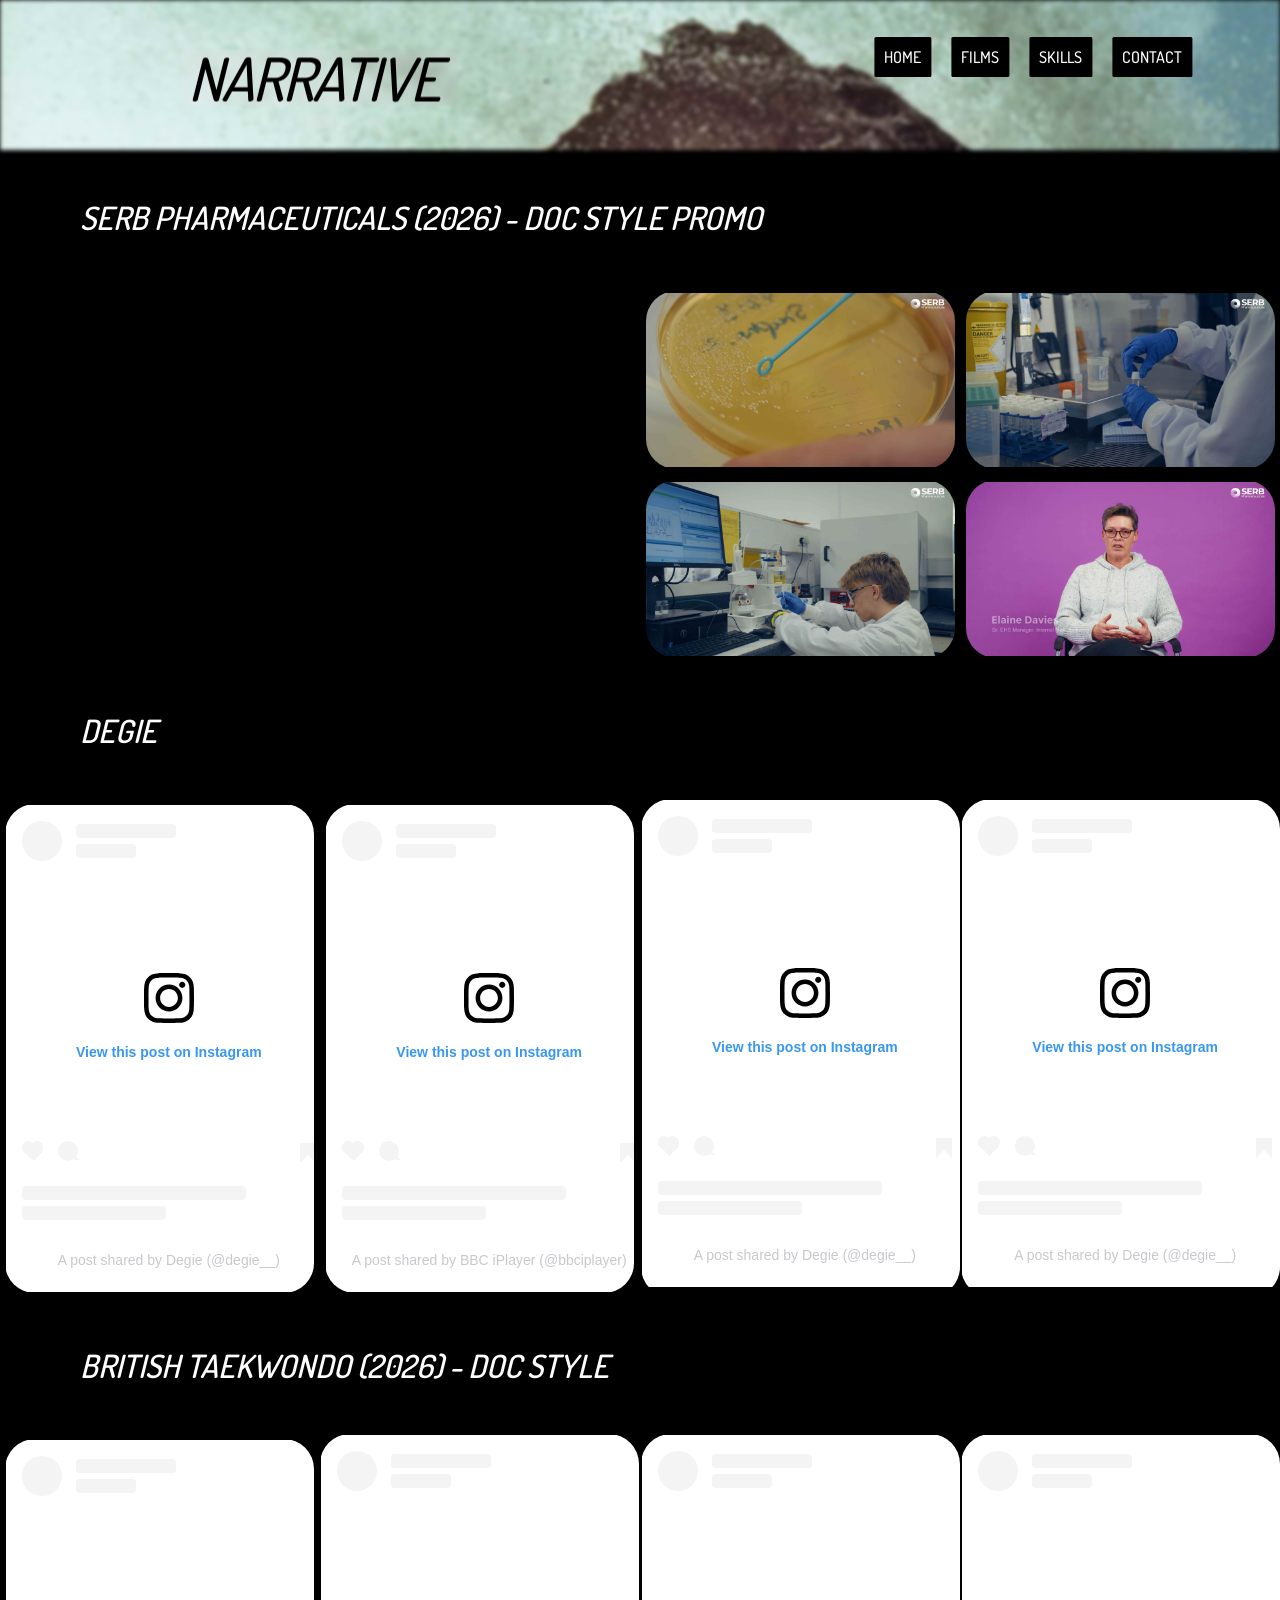
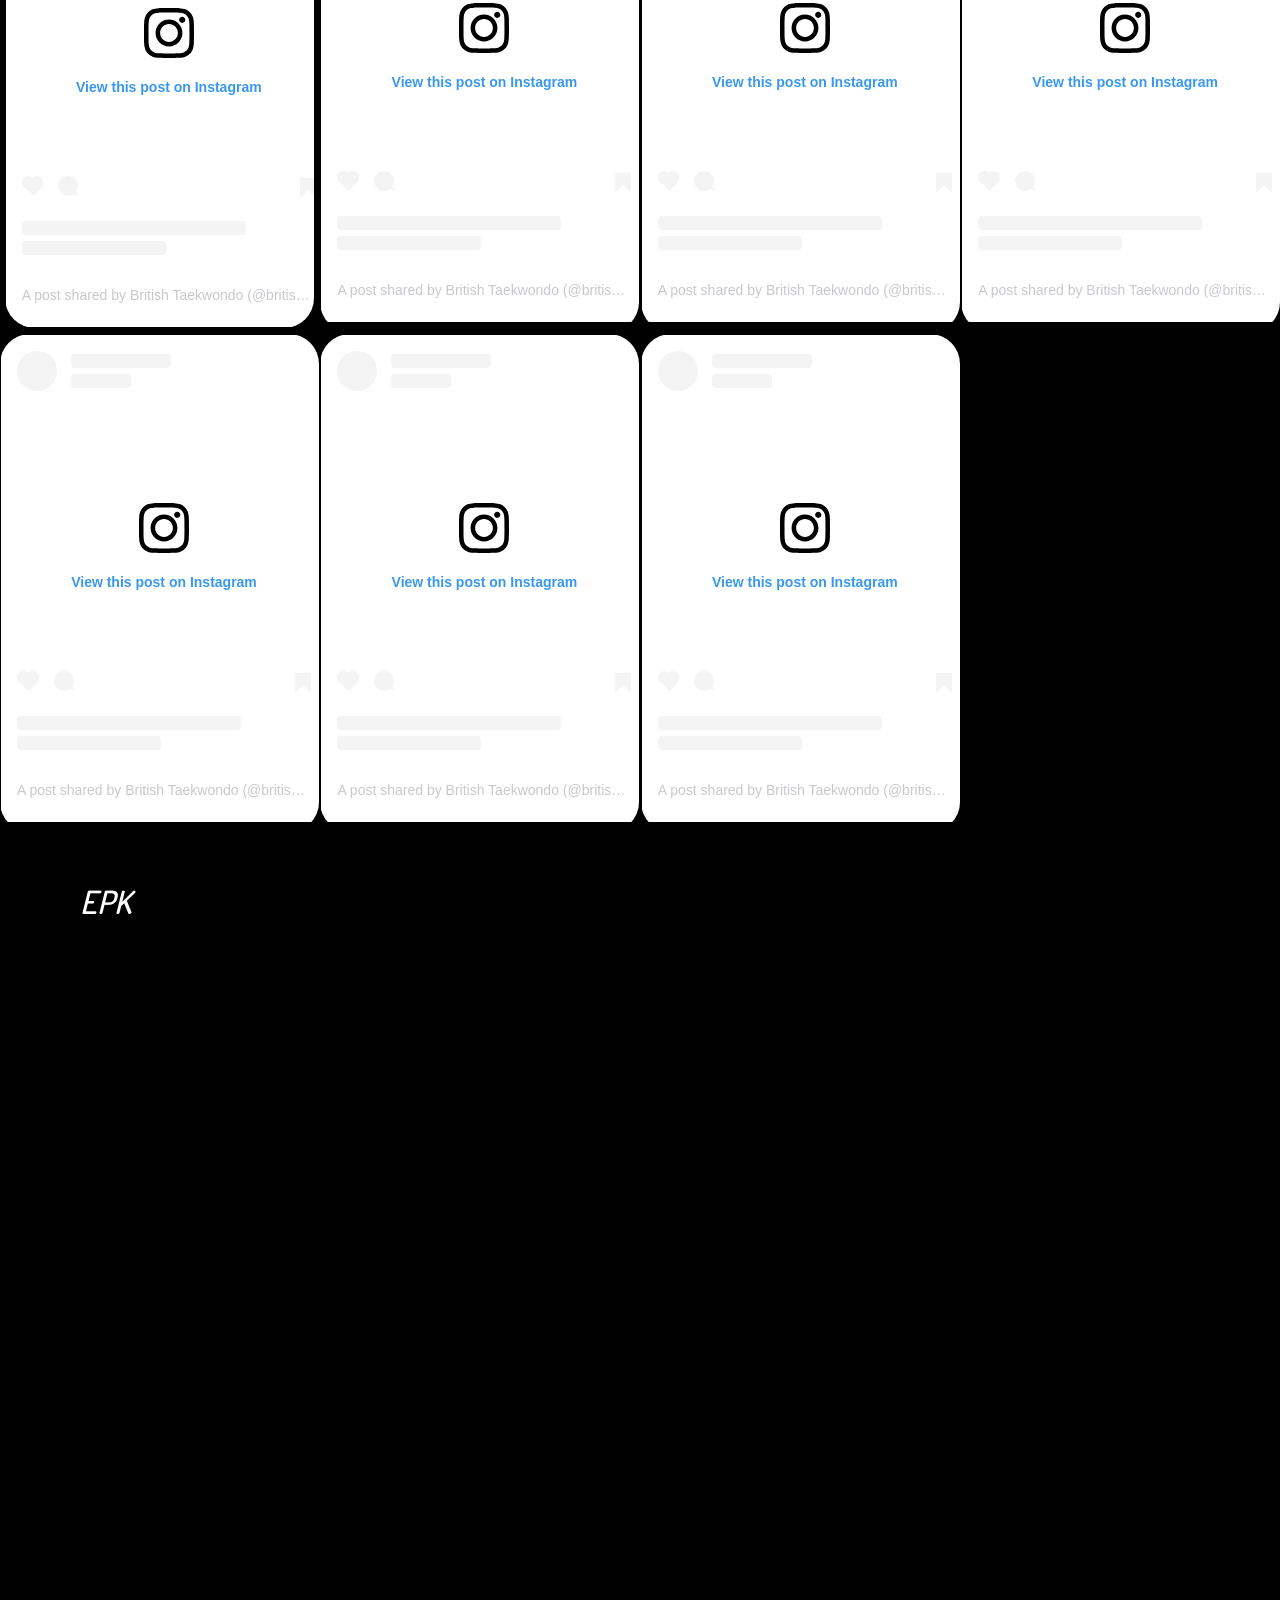
==== commit a2eff896: "Add new Instagram reels to brandedcontent.html" ====
--- a/brandedcontent.html
+++ b/brandedcontent.html
@@ -265,6 +265,19 @@
 
 <div class="grid-item-new">
 <div class="image-new">
+<blockquote class="instagram-media" data-instgrm-permalink="https://www.instagram.com/reel/DfkqKPphEPt/?utm_source=ig_embed&amp;utm_campaign=loading" data-instgrm-version="14" style=" background:#FFF; border:0; border-radius:3px; box-shadow:0 0 1px 0 rgba(0,0,0,0.5),0 1px 10px 0 rgba(0,0,0,0.15); margin: 1px; max-width:540px; min-width:326px; padding:0; width:99.375%; width:-webkit-calc(100% - 2px); width:calc(100% - 2px);"><div style="padding:16px;"> <a href="https://www.instagram.com/reel/DfkqKPphEPt/?utm_source=ig_embed&amp;utm_campaign=loading" style=" background:#FFFFFF; line-height:0; padding:0 0; text-align:center; text-decoration:none; width:100%;" target="_blank"> <div style=" display: flex; flex-direction: row; align-items: center;"> <div style="background-color: #F4F4F4; border-radius: 50%; flex-grow: 0; height: 40px; margin-right: 14px; width: 40px;"></div> <div style="display: flex; flex-direction: column; flex-grow: 1; justify-content: center;"> <div style=" background-color: #F4F4F4; border-radius: 4px; flex-grow: 0; height: 14px; margin-bottom: 6px; width: 100px;"></div> <div style=" background-color: #F4F4F4; border-radius: 4px; flex-grow: 0; height: 14px; width: 60px;"></div></div></div><div style="padding: 19% 0;"></div> <div style="display:block; height:50px; margin:0 auto 12px; width:50px;"><svg width="50px" height="50px" viewBox="0 0 60 60" version="1.1" xmlns="https://www.w3.org/2000/svg" xmlns:xlink="https://www.w3.org/1999/xlink"><g stroke="none" stroke-width="1" fill="none" fill-rule="evenodd"><g transform="translate(-511.000000, -20.000000)" fill="#000000"><g><path d="M556.869,30.41 C554.814,30.41 553.148,32.076 553.148,34.131 C553.148,36.186 554.814,37.852 556.869,37.852 C558.924,37.852 560.59,36.186 560.59,34.131 C560.59,32.076 558.924,30.41 556.869,30.41 M541,60.657 C535.114,60.657 530.342,55.887 530.342,50 C530.342,44.114 535.114,39.342 541,39.342 C546.887,39.342 551.658,44.114 551.658,50 C551.658,55.887 546.887,60.657 541,60.657 M541,33.886 C532.1,33.886 524.886,41.1 524.886,50 C524.886,58.899 532.1,66.113 541,66.113 C549.9,66.113 557.115,58.899 557.115,50 C557.115,41.1 549.9,33.886 541,33.886 M565.378,62.101 C565.244,65.022 564.756,66.606 564.346,67.663 C563.803,69.06 563.154,70.057 562.106,71.106 C561.058,72.155 560.06,72.803 558.662,73.347 C557.607,73.757 556.021,74.244 553.102,74.378 C549.944,74.521 548.997,74.552 541,74.552 C533.003,74.552 532.056,74.521 528.898,74.378 C525.979,74.244 524.393,73.757 523.338,73.347 C521.94,72.803 520.942,72.155 519.894,71.106 C518.846,70.057 518.197,69.06 517.654,67.663 C517.244,66.606 516.755,65.022 516.623,62.101 C516.479,58.943 516.448,57.996 516.448,50 C516.448,42.003 516.479,41.056 516.623,37.899 C516.755,34.978 517.244,33.391 517.654,32.338 C518.197,30.938 518.846,29.942 519.894,28.894 C520.942,27.846 521.94,27.196 523.338,26.654 C524.393,26.244 525.979,25.756 528.898,25.623 C532.057,25.479 533.004,25.448 541,25.448 C548.997,25.448 549.943,25.479 553.102,25.623 C556.021,25.756 557.607,26.244 558.662,26.654 C560.06,27.196 561.058,27.846 562.106,28.894 C563.154,29.942 563.803,30.938 564.346,32.338 C564.756,33.391 565.244,34.978 565.378,37.899 C565.522,41.056 565.552,42.003 565.552,50 C565.552,57.996 565.522,58.943 565.378,62.101 M570.82,37.631 C570.674,34.438 570.167,32.258 569.425,30.349 C568.659,28.377 567.633,26.702 565.965,25.035 C564.297,23.368 562.623,22.342 560.652,21.575 C558.743,20.834 556.562,20.326 553.369,20.18 C550.169,20.033 549.148,20 541,20 C532.853,20 531.831,20.033 528.631,20.18 C525.438,20.326 523.257,20.834 521.349,21.575 C519.376,22.342 517.703,23.368 516.035,25.035 C514.368,26.702 513.342,28.377 512.574,30.349 C511.834,32.258 511.326,34.438 511.181,37.631 C511.035,40.831 511,41.851 511,50 C511,58.147 511.035,59.17 511.181,62.369 C511.326,65.562 511.834,67.743 512.574,69.651 C513.342,71.625 514.368,73.296 516.035,74.965 C517.703,76.634 519.376,77.658 521.349,78.425 C523.257,79.167 525.438,79.673 528.631,79.82 C531.831,79.965 532.853,80.001 541,80.001 C549.148,80.001 550.169,79.965 553.369,79.82 C556.562,79.673 558.743,79.167 560.652,78.425 C562.623,77.658 564.297,76.634 565.965,74.965 C567.633,73.296 568.659,71.625 569.425,69.651 C570.167,67.743 570.674,65.562 570.82,62.369 C570.966,59.17 571,58.147 571,50 C571,41.851 570.966,40.831 570.82,37.631"></path></g></g></g></svg></div><div style="padding-top: 8px;"> <div style=" color:#3897f0; font-family:Arial,sans-serif; font-size:14px; font-style:normal; font-weight:550; line-height:18px;">View this post on Instagram</div></div><div style="padding: 12.5% 0;"></div> <div style="display: flex; flex-direction: row; margin-bottom: 14px; align-items: center;"><div> <div style="background-color: #F4F4F4; border-radius: 50%; height: 12.5px; width: 12.5px; transform: translateX(0px) translateY(7px);"></div> <div style="background-color: #F4F4F4; height: 12.5px; transform: rotate(-45deg) translateX(3px) translateY(1px); width: 12.5px; flex-grow: 0; margin-right: 14px; margin-left: 2px;"></div> <div style="background-color: #F4F4F4; border-radius: 50%; height: 12.5px; width: 12.5px; transform: translateX(9px) translateY(-18px);"></div></div><div style="margin-left: 8px;"> <div style=" background-color: #F4F4F4; border-radius: 50%; flex-grow: 0; height: 20px; width: 20px;"></div> <div style=" width: 0; height: 0; border-top: 2px solid transparent; border-left: 6px solid #f4f4f4; border-bottom: 2px solid transparent; transform: translateX(16px) translateY(-4px) rotate(30deg)"></div></div><div style="margin-left: auto;"> <div style=" width: 0px; border-top: 8px solid #F4F4F4; border-right: 8px solid transparent; transform: translateY(16px);"></div> <div style=" background-color: #F4F4F4; flex-grow: 0; height: 12px; width: 16px; transform: translateY(-4px);"></div> <div style=" width: 0; height: 0; border-top: 8px solid #F4F4F4; border-left: 8px solid transparent; transform: translateY(-4px) translateX(8px);"></div></div></div> <div style="display: flex; flex-direction: column; flex-grow: 1; justify-content: center; margin-bottom: 24px;"> <div style=" background-color: #F4F4F4; border-radius: 4px; flex-grow: 0; height: 14px; margin-bottom: 6px; width: 224px;"></div> <div style=" background-color: #F4F4F4; border-radius: 4px; flex-grow: 0; height: 14px; width: 144px;"></div></div></a><p style=" color:#c9c8cd; font-family:Arial,sans-serif; font-size:14px; line-height:17px; margin-bottom:0; margin-top:8px; overflow:hidden; padding:8px 0 7px; text-align:center; text-overflow:ellipsis; white-space:nowrap;"><a href="https://www.instagram.com/reel/DfkqKPphEPt/?utm_source=ig_embed&amp;utm_campaign=loading" style=" color:#c9c8cd; font-family:Arial,sans-serif; font-size:14px; font-style:normal; font-weight:normal; line-height:17px; text-decoration:none;" target="_blank">A post shared by Degie (@degie__)</a></p></div></blockquote>
+<script async src="//www.instagram.com/embed.js"></script>
+
+
+</div>
+</div>
+</div>
+
+	
+<div class="grid-container-reels">
+
+<div class="grid-item-new">
+<div class="image-new">
 <blockquote class="instagram-media" data-instgrm-permalink="https://www.instagram.com/reel/DfH4t9-I39t/?utm_source=ig_embed&amp;utm_campaign=loading" data-instgrm-version="14" style=" background:#FFF; border:0; border-radius:3px; box-shadow:0 0 1px 0 rgba(0,0,0,0.5),0 1px 10px 0 rgba(0,0,0,0.15); margin: 1px; max-width:540px; min-width:326px; padding:0; width:99.375%; width:-webkit-calc(100% - 2px); width:calc(100% - 2px);"><div style="padding:16px;"> <a href="https://www.instagram.com/reel/DfH4t9-I39t/?utm_source=ig_embed&amp;utm_campaign=loading" style=" background:#FFFFFF; line-height:0; padding:0 0; text-align:center; text-decoration:none; width:100%;" target="_blank"> <div style=" display: flex; flex-direction: row; align-items: center;"> <div style="background-color: #F4F4F4; border-radius: 50%; flex-grow: 0; height: 40px; margin-right: 14px; width: 40px;"></div> <div style="display: flex; flex-direction: column; flex-grow: 1; justify-content: center;"> <div style=" background-color: #F4F4F4; border-radius: 4px; flex-grow: 0; height: 14px; margin-bottom: 6px; width: 100px;"></div> <div style=" background-color: #F4F4F4; border-radius: 4px; flex-grow: 0; height: 14px; width: 60px;"></div></div></div><div style="padding: 19% 0;"></div> <div style="display:block; height:50px; margin:0 auto 12px; width:50px;"><svg width="50px" height="50px" viewBox="0 0 60 60" version="1.1" xmlns="https://www.w3.org/2000/svg" xmlns:xlink="https://www.w3.org/1999/xlink"><g stroke="none" stroke-width="1" fill="none" fill-rule="evenodd"><g transform="translate(-511.000000, -20.000000)" fill="#000000"><g><path d="M556.869,30.41 C554.814,30.41 553.148,32.076 553.148,34.131 C553.148,36.186 554.814,37.852 556.869,37.852 C558.924,37.852 560.59,36.186 560.59,34.131 C560.59,32.076 558.924,30.41 556.869,30.41 M541,60.657 C535.114,60.657 530.342,55.887 530.342,50 C530.342,44.114 535.114,39.342 541,39.342 C546.887,39.342 551.658,44.114 551.658,50 C551.658,55.887 546.887,60.657 541,60.657 M541,33.886 C532.1,33.886 524.886,41.1 524.886,50 C524.886,58.899 532.1,66.113 541,66.113 C549.9,66.113 557.115,58.899 557.115,50 C557.115,41.1 549.9,33.886 541,33.886 M565.378,62.101 C565.244,65.022 564.756,66.606 564.346,67.663 C563.803,69.06 563.154,70.057 562.106,71.106 C561.058,72.155 560.06,72.803 558.662,73.347 C557.607,73.757 556.021,74.244 553.102,74.378 C549.944,74.521 548.997,74.552 541,74.552 C533.003,74.552 532.056,74.521 528.898,74.378 C525.979,74.244 524.393,73.757 523.338,73.347 C521.94,72.803 520.942,72.155 519.894,71.106 C518.846,70.057 518.197,69.06 517.654,67.663 C517.244,66.606 516.755,65.022 516.623,62.101 C516.479,58.943 516.448,57.996 516.448,50 C516.448,42.003 516.479,41.056 516.623,37.899 C516.755,34.978 517.244,33.391 517.654,32.338 C518.197,30.938 518.846,29.942 519.894,28.894 C520.942,27.846 521.94,27.196 523.338,26.654 C524.393,26.244 525.979,25.756 528.898,25.623 C532.057,25.479 533.004,25.448 541,25.448 C548.997,25.448 549.943,25.479 553.102,25.623 C556.021,25.756 557.607,26.244 558.662,26.654 C560.06,27.196 561.058,27.846 562.106,28.894 C563.154,29.942 563.803,30.938 564.346,32.338 C564.756,33.391 565.244,34.978 565.378,37.899 C565.522,41.056 565.552,42.003 565.552,50 C565.552,57.996 565.522,58.943 565.378,62.101 M570.82,37.631 C570.674,34.438 570.167,32.258 569.425,30.349 C568.659,28.377 567.633,26.702 565.965,25.035 C564.297,23.368 562.623,22.342 560.652,21.575 C558.743,20.834 556.562,20.326 553.369,20.18 C550.169,20.033 549.148,20 541,20 C532.853,20 531.831,20.033 528.631,20.18 C525.438,20.326 523.257,20.834 521.349,21.575 C519.376,22.342 517.703,23.368 516.035,25.035 C514.368,26.702 513.342,28.377 512.574,30.349 C511.834,32.258 511.326,34.438 511.181,37.631 C511.035,40.831 511,41.851 511,50 C511,58.147 511.035,59.17 511.181,62.369 C511.326,65.562 511.834,67.743 512.574,69.651 C513.342,71.625 514.368,73.296 516.035,74.965 C517.703,76.634 519.376,77.658 521.349,78.425 C523.257,79.167 525.438,79.673 528.631,79.82 C531.831,79.965 532.853,80.001 541,80.001 C549.148,80.001 550.169,79.965 553.369,79.82 C556.562,79.673 558.743,79.167 560.652,78.425 C562.623,77.658 564.297,76.634 565.965,74.965 C567.633,73.296 568.659,71.625 569.425,69.651 C570.167,67.743 570.674,65.562 570.82,62.369 C570.966,59.17 571,58.147 571,50 C571,41.851 570.966,40.831 570.82,37.631"></path></g></g></g></svg></div><div style="padding-top: 8px;"> <div style=" color:#3897f0; font-family:Arial,sans-serif; font-size:14px; font-style:normal; font-weight:550; line-height:18px;">View this post on Instagram</div></div><div style="padding: 12.5% 0;"></div> <div style="display: flex; flex-direction: row; margin-bottom: 14px; align-items: center;"><div> <div style="background-color: #F4F4F4; border-radius: 50%; height: 12.5px; width: 12.5px; transform: translateX(0px) translateY(7px);"></div> <div style="background-color: #F4F4F4; height: 12.5px; transform: rotate(-45deg) translateX(3px) translateY(1px); width: 12.5px; flex-grow: 0; margin-right: 14px; margin-left: 2px;"></div> <div style="background-color: #F4F4F4; border-radius: 50%; height: 12.5px; width: 12.5px; transform: translateX(9px) translateY(-18px);"></div></div><div style="margin-left: 8px;"> <div style=" background-color: #F4F4F4; border-radius: 50%; flex-grow: 0; height: 20px; width: 20px;"></div> <div style=" width: 0; height: 0; border-top: 2px solid transparent; border-left: 6px solid #f4f4f4; border-bottom: 2px solid transparent; transform: translateX(16px) translateY(-4px) rotate(30deg)"></div></div><div style="margin-left: auto;"> <div style=" width: 0px; border-top: 8px solid #F4F4F4; border-right: 8px solid transparent; transform: translateY(16px);"></div> <div style=" background-color: #F4F4F4; flex-grow: 0; height: 12px; width: 16px; transform: translateY(-4px);"></div> <div style=" width: 0; height: 0; border-top: 8px solid #F4F4F4; border-left: 8px solid transparent; transform: translateY(-4px) translateX(8px);"></div></div></div> <div style="display: flex; flex-direction: column; flex-grow: 1; justify-content: center; margin-bottom: 24px;"> <div style=" background-color: #F4F4F4; border-radius: 4px; flex-grow: 0; height: 14px; margin-bottom: 6px; width: 224px;"></div> <div style=" background-color: #F4F4F4; border-radius: 4px; flex-grow: 0; height: 14px; width: 144px;"></div></div></a><p style=" color:#c9c8cd; font-family:Arial,sans-serif; font-size:14px; line-height:17px; margin-bottom:0; margin-top:8px; overflow:hidden; padding:8px 0 7px; text-align:center; text-overflow:ellipsis; white-space:nowrap;"><a href="https://www.instagram.com/reel/DfH4t9-I39t/?utm_source=ig_embed&amp;utm_campaign=loading" style=" color:#c9c8cd; font-family:Arial,sans-serif; font-size:14px; font-style:normal; font-weight:normal; line-height:17px; text-decoration:none;" target="_blank">A post shared by BBC iPlayer (@bbciplayer)</a></p></div></blockquote>
 <script async src="//www.instagram.com/embed.js"></script>
 
--- a/styles.css
+++ b/styles.css
@@ -229,9 +229,10 @@
 				}
 
 				.about1 {
-
-					margin-left: 21%;
-					margin-right: 21%;
+					display: flex;
+					flex-direction: column;
+					justify-content: space-between;
+					align-items: center;
 
 				}
 
@@ -247,6 +248,8 @@
 				.about1 p {
 
 					font-size:24px;
+					margin-left: 21%;
+					margin-right: 21%;
 
 				}
 
